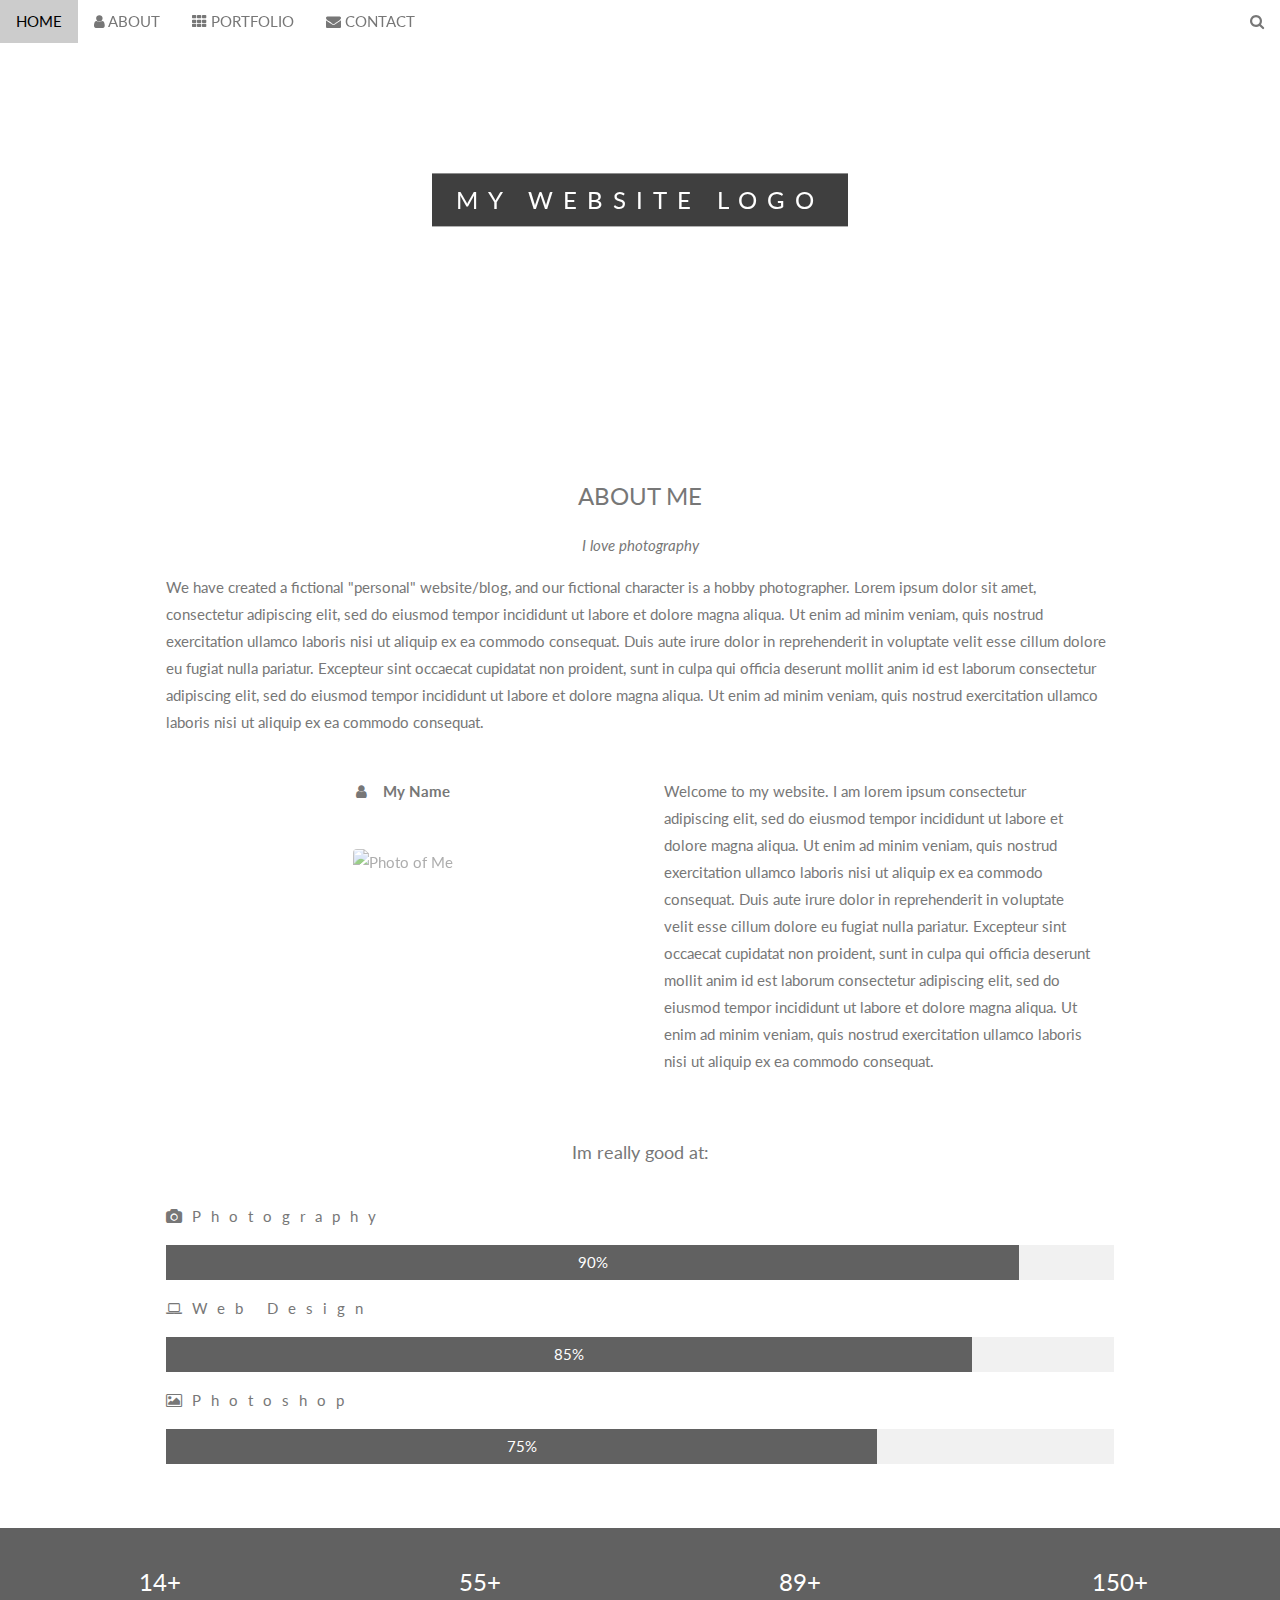
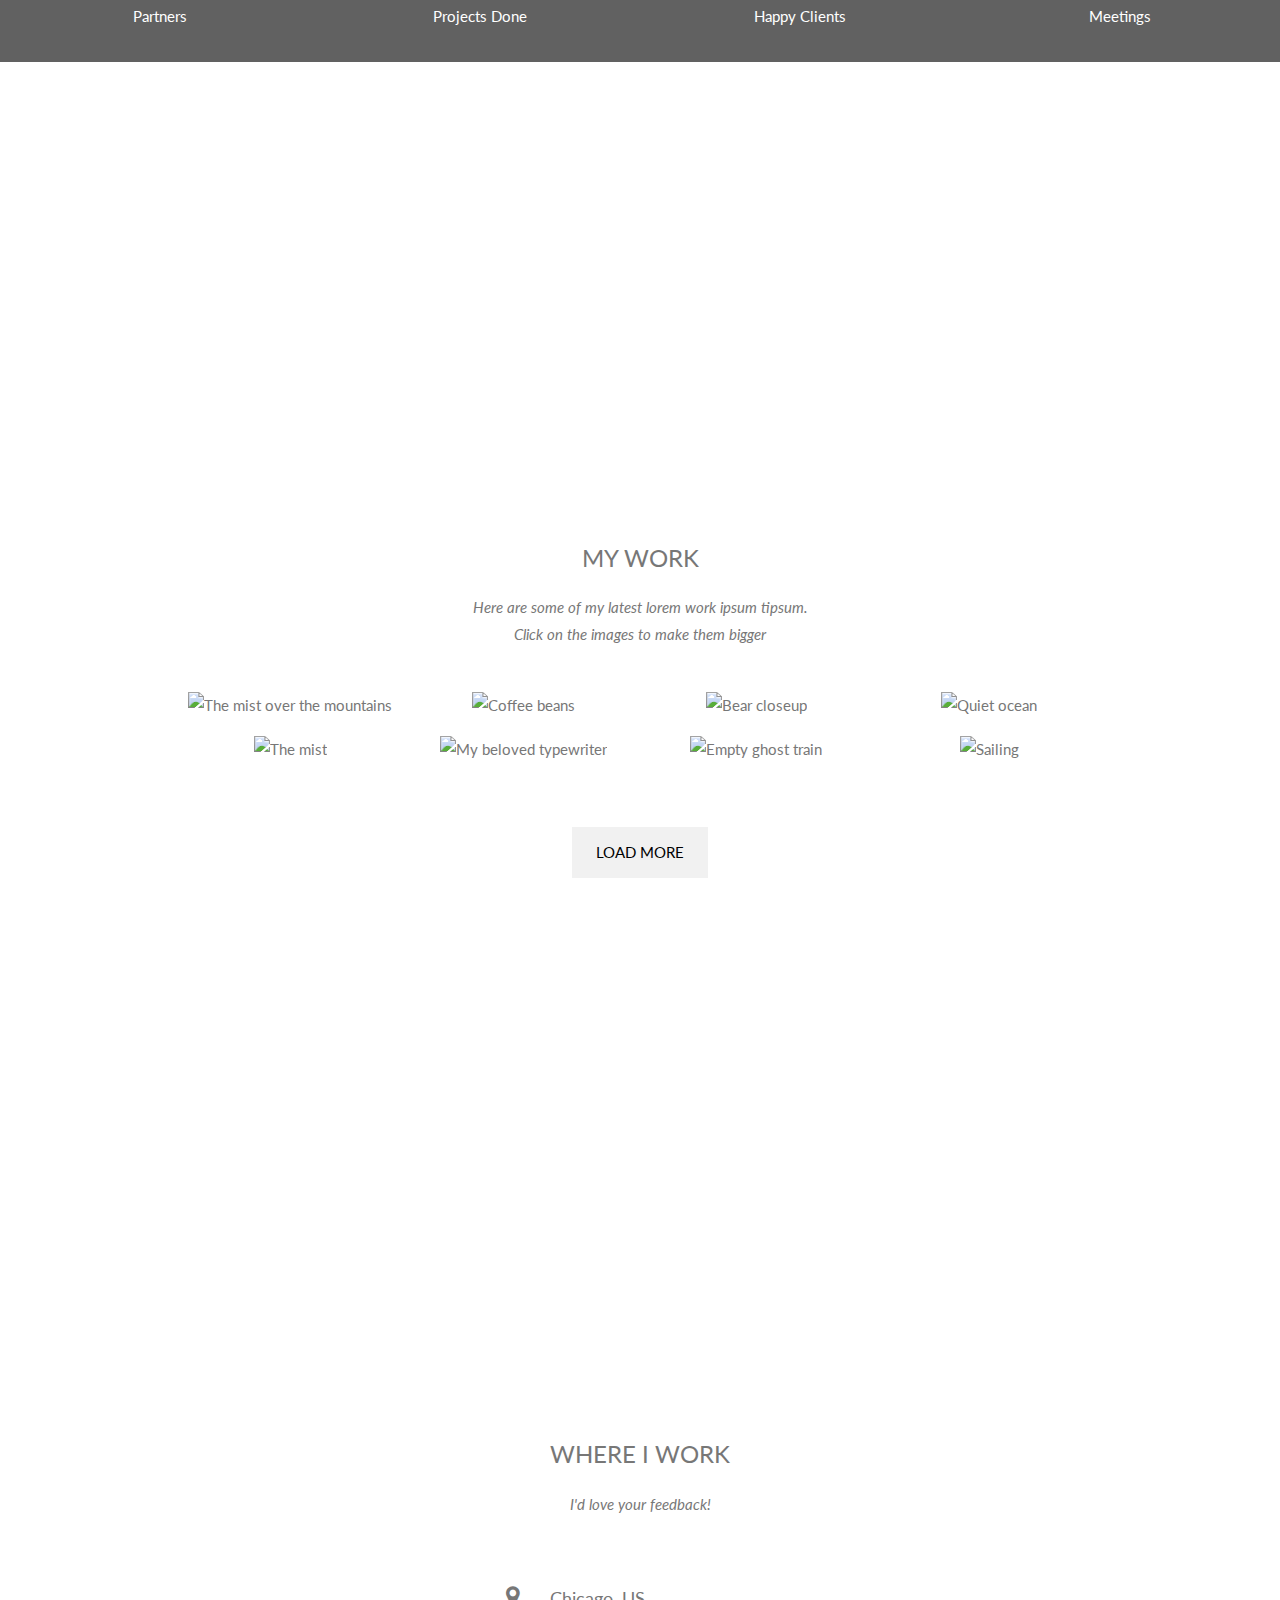
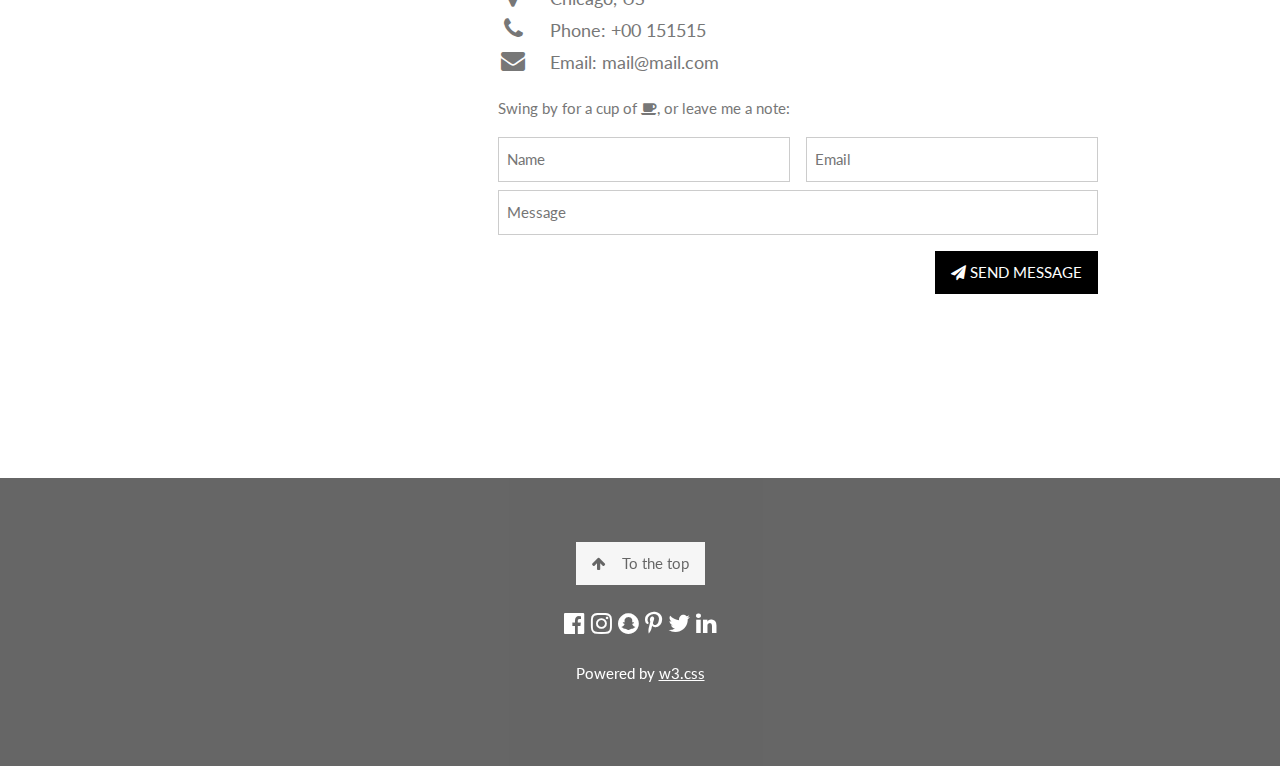
==== index.html @ 599299ad "anchored template" ====
<!DOCTYPE html>
<html>
<title>W3.CSS Template</title>
<meta charset="UTF-8">
<meta name="viewport" content="width=device-width, initial-scale=1">
<link rel="stylesheet" href="https://www.w3schools.com/w3css/4/w3.css">
<link rel="stylesheet" href="https://fonts.googleapis.com/css?family=Lato">
<link rel="stylesheet" href="https://cdnjs.cloudflare.com/ajax/libs/font-awesome/4.7.0/css/font-awesome.min.css">
<link rel="stylesheet" type="text/css" href="css/style.css">

<body>

<!-- Navbar (sit on top) -->
<div class="w3-top">
  <div class="w3-bar" id="myNavbar">
    <a class="w3-bar-item w3-button w3-hover-black w3-hide-medium w3-hide-large w3-right" href="javascript:void(0);" onclick="toggleFunction()" title="Toggle Navigation Menu">
      <i class="fa fa-bars"></i>
    </a>
    <a href="#home" class="w3-bar-item w3-button">HOME</a>
    <a href="#about" class="w3-bar-item w3-button w3-hide-small"><i class="fa fa-user"></i> ABOUT</a>
    <a href="#portfolio" class="w3-bar-item w3-button w3-hide-small"><i class="fa fa-th"></i> PORTFOLIO</a>
    <a href="#contact" class="w3-bar-item w3-button w3-hide-small"><i class="fa fa-envelope"></i> CONTACT</a>
    <a href="#" class="w3-bar-item w3-button w3-hide-small w3-right w3-hover-red">
      <i class="fa fa-search"></i>
    </a>
  </div>

  <!-- Navbar on small screens -->
  <div id="navDemo" class="w3-bar-block w3-white w3-hide w3-hide-large w3-hide-medium">
    <a href="#about" class="w3-bar-item w3-button" onclick="toggleFunction()">ABOUT</a>
    <a href="#portfolio" class="w3-bar-item w3-button" onclick="toggleFunction()">PORTFOLIO</a>
    <a href="#contact" class="w3-bar-item w3-button" onclick="toggleFunction()">CONTACT</a>
    <a href="#" class="w3-bar-item w3-button">SEARCH</a>
  </div>
</div>

<!-- First Parallax Image with Logo Text -->
<div class="bgimg-1 w3-display-container w3-opacity-min" id="home">
  <div class="w3-display-middle" style="white-space:nowrap;">
    <span class="w3-center w3-padding-large w3-black w3-xlarge w3-wide w3-animate-opacity">MY <span class="w3-hide-small">WEBSITE</span> LOGO</span>
  </div>
</div>

<!-- Container (About Section) -->
<div class="w3-content w3-container w3-padding-64" id="about">
  <h3 class="w3-center">ABOUT ME</h3>
  <p class="w3-center"><em>I love photography</em></p>
  <p>We have created a fictional "personal" website/blog, and our fictional character is a hobby photographer. Lorem ipsum dolor sit amet, consectetur adipiscing elit, sed do eiusmod tempor incididunt ut labore et dolore magna aliqua. Ut enim ad minim veniam,
    quis nostrud exercitation ullamco laboris nisi ut aliquip ex ea commodo consequat. Duis aute irure dolor in reprehenderit in voluptate velit esse cillum dolore eu fugiat nulla pariatur. Excepteur sint occaecat cupidatat non proident, sunt in culpa
    qui officia deserunt mollit anim id est laborum consectetur adipiscing elit, sed do eiusmod tempor incididunt ut labore et dolore magna aliqua. Ut enim ad minim veniam, quis nostrud exercitation ullamco laboris nisi ut aliquip ex ea commodo consequat.</p>
  <div class="w3-row">
    <div class="w3-col m6 w3-center w3-padding-large">
      <p><b><i class="fa fa-user w3-margin-right"></i>My Name</b></p><br>
      <img src="/w3images/avatar_hat.jpg" class="w3-round w3-image w3-opacity w3-hover-opacity-off" alt="Photo of Me" width="500" height="333">
    </div>

    <!-- Hide this text on small devices -->
    <div class="w3-col m6 w3-hide-small w3-padding-large">
      <p>Welcome to my website. I am lorem ipsum consectetur adipiscing elit, sed do eiusmod tempor incididunt ut labore et dolore magna aliqua. Ut enim ad minim veniam, quis nostrud exercitation ullamco laboris nisi ut aliquip ex ea commodo consequat. Duis aute irure
        dolor in reprehenderit in voluptate velit esse cillum dolore eu fugiat nulla pariatur. Excepteur sint occaecat cupidatat non proident, sunt in culpa qui officia deserunt mollit anim id est laborum consectetur adipiscing elit, sed do eiusmod tempor
        incididunt ut labore et dolore magna aliqua. Ut enim ad minim veniam, quis nostrud exercitation ullamco laboris nisi ut aliquip ex ea commodo consequat.</p>
    </div>
  </div>
  <p class="w3-large w3-center w3-padding-16">Im really good at:</p>
  <p class="w3-wide"><i class="fa fa-camera"></i>Photography</p>
  <div class="w3-light-grey">
    <div class="w3-container w3-padding-small w3-dark-grey w3-center" style="width:90%">90%</div>
  </div>
  <p class="w3-wide"><i class="fa fa-laptop"></i>Web Design</p>
  <div class="w3-light-grey">
    <div class="w3-container w3-padding-small w3-dark-grey w3-center" style="width:85%">85%</div>
  </div>
  <p class="w3-wide"><i class="fa fa-photo"></i>Photoshop</p>
  <div class="w3-light-grey">
    <div class="w3-container w3-padding-small w3-dark-grey w3-center" style="width:75%">75%</div>
  </div>
</div>

<div class="w3-row w3-center w3-dark-grey w3-padding-16">
  <div class="w3-quarter w3-section">
    <span class="w3-xlarge">14+</span><br>
    Partners
  </div>
  <div class="w3-quarter w3-section">
    <span class="w3-xlarge">55+</span><br>
    Projects Done
  </div>
  <div class="w3-quarter w3-section">
    <span class="w3-xlarge">89+</span><br>
    Happy Clients
  </div>
  <div class="w3-quarter w3-section">
    <span class="w3-xlarge">150+</span><br>
    Meetings
  </div>
</div>

<!-- Second Parallax Image with Portfolio Text -->
<div class="bgimg-2 w3-display-container w3-opacity-min">
  <div class="w3-display-middle">
    <span class="w3-xxlarge w3-text-white w3-wide">PORTFOLIO</span>
  </div>
</div>

<!-- Container (Portfolio Section) -->
<div class="w3-content w3-container w3-padding-64" id="portfolio">
  <h3 class="w3-center">MY WORK</h3>
  <p class="w3-center"><em>Here are some of my latest lorem work ipsum tipsum.<br> Click on the images to make them bigger</em></p><br>

  <!-- Responsive Grid. Four columns on tablets, laptops and desktops. Will stack on mobile devices/small screens (100% width) -->
  <div class="w3-row-padding w3-center">
    <div class="w3-col m3">
      <img src="/w3images/p1.jpg" style="width:100%" onclick="onClick(this)" class="w3-hover-opacity" alt="The mist over the mountains">
    </div>

    <div class="w3-col m3">
      <img src="/w3images/p2.jpg" style="width:100%" onclick="onClick(this)" class="w3-hover-opacity" alt="Coffee beans">
    </div>

    <div class="w3-col m3">
      <img src="/w3images/p3.jpg" style="width:100%" onclick="onClick(this)" class="w3-hover-opacity" alt="Bear closeup">
    </div>

    <div class="w3-col m3">
      <img src="/w3images/p4.jpg" style="width:100%" onclick="onClick(this)" class="w3-hover-opacity" alt="Quiet ocean">
    </div>
  </div>

  <div class="w3-row-padding w3-center w3-section">
    <div class="w3-col m3">
      <img src="/w3images/p5.jpg" style="width:100%" onclick="onClick(this)" class="w3-hover-opacity" alt="The mist">
    </div>

    <div class="w3-col m3">
      <img src="/w3images/p6.jpg" style="width:100%" onclick="onClick(this)" class="w3-hover-opacity" alt="My beloved typewriter">
    </div>

    <div class="w3-col m3">
      <img src="/w3images/p7.jpg" style="width:100%" onclick="onClick(this)" class="w3-hover-opacity" alt="Empty ghost train">
    </div>

    <div class="w3-col m3">
      <img src="/w3images/p8.jpg" style="width:100%" onclick="onClick(this)" class="w3-hover-opacity" alt="Sailing">
    </div>
    <button class="w3-button w3-padding-large w3-light-grey" style="margin-top:64px">LOAD MORE</button>
  </div>
</div>

<!-- Modal for full size images on click-->
<div id="modal01" class="w3-modal w3-black" onclick="this.style.display='none'">
  <span class="w3-button w3-large w3-black w3-display-topright" title="Close Modal Image"><i class="fa fa-remove"></i></span>
  <div class="w3-modal-content w3-animate-zoom w3-center w3-transparent w3-padding-64">
    <img id="img01" class="w3-image">
    <p id="caption" class="w3-opacity w3-large"></p>
  </div>
</div>

<!-- Third Parallax Image with Portfolio Text -->
<div class="bgimg-3 w3-display-container w3-opacity-min">
  <div class="w3-display-middle">
     <span class="w3-xxlarge w3-text-white w3-wide">CONTACT</span>
  </div>
</div>

<!-- Container (Contact Section) -->
<div class="w3-content w3-container w3-padding-64" id="contact">
  <h3 class="w3-center">WHERE I WORK</h3>
  <p class="w3-center"><em>I'd love your feedback!</em></p>

  <div class="w3-row w3-padding-32 w3-section">
    <div class="w3-col m4 w3-container">
      <!-- Add Google Maps -->
      <div id="googleMap" class="w3-round-large w3-greyscale" style="width:100%;height:400px;"></div>
    </div>
    <div class="w3-col m8 w3-panel">
      <div class="w3-large w3-margin-bottom">
        <i class="fa fa-map-marker fa-fw w3-hover-text-black w3-xlarge w3-margin-right"></i> Chicago, US<br>
        <i class="fa fa-phone fa-fw w3-hover-text-black w3-xlarge w3-margin-right"></i> Phone: +00 151515<br>
        <i class="fa fa-envelope fa-fw w3-hover-text-black w3-xlarge w3-margin-right"></i> Email: mail@mail.com<br>
      </div>
      <p>Swing by for a cup of <i class="fa fa-coffee"></i>, or leave me a note:</p>
      <form action="/action_page.php" target="_blank">
        <div class="w3-row-padding" style="margin:0 -16px 8px -16px">
          <div class="w3-half">
            <input class="w3-input w3-border" type="text" placeholder="Name" required name="Name">
          </div>
          <div class="w3-half">
            <input class="w3-input w3-border" type="text" placeholder="Email" required name="Email">
          </div>
        </div>
        <input class="w3-input w3-border" type="text" placeholder="Message" required name="Message">
        <button class="w3-button w3-black w3-right w3-section" type="submit">
          <i class="fa fa-paper-plane"></i> SEND MESSAGE
        </button>
      </form>
    </div>
  </div>
</div>

<!-- Footer -->
<footer class="w3-center w3-black w3-padding-64 w3-opacity w3-hover-opacity-off">
  <a href="#home" class="w3-button w3-light-grey"><i class="fa fa-arrow-up w3-margin-right"></i>To the top</a>
  <div class="w3-xlarge w3-section">
    <i class="fa fa-facebook-official w3-hover-opacity"></i>
    <i class="fa fa-instagram w3-hover-opacity"></i>
    <i class="fa fa-snapchat w3-hover-opacity"></i>
    <i class="fa fa-pinterest-p w3-hover-opacity"></i>
    <i class="fa fa-twitter w3-hover-opacity"></i>
    <i class="fa fa-linkedin w3-hover-opacity"></i>
  </div>
  <p>Powered by <a href="https://www.w3schools.com/w3css/default.asp" title="W3.CSS" target="_blank" class="w3-hover-text-green">w3.css</a></p>
</footer>
 
<!-- Add Google Maps -->
<script>
function myMap()
{
  myCenter=new google.maps.LatLng(41.878114, -87.629798);
  var mapOptions= {
    center:myCenter,
    zoom:12, scrollwheel: false, draggable: false,
    mapTypeId:google.maps.MapTypeId.ROADMAP
  };
  var map=new google.maps.Map(document.getElementById("googleMap"),mapOptions);

  var marker = new google.maps.Marker({
    position: myCenter,
  });
  marker.setMap(map);
}

// Modal Image Gallery
function onClick(element) {
  document.getElementById("img01").src = element.src;
  document.getElementById("modal01").style.display = "block";
  var captionText = document.getElementById("caption");
  captionText.innerHTML = element.alt;
}

// Change style of navbar on scroll
window.onscroll = function() {myFunction()};
function myFunction() {
    var navbar = document.getElementById("myNavbar");
    if (document.body.scrollTop > 100 || document.documentElement.scrollTop > 100) {
        navbar.className = "w3-bar" + " w3-card" + " w3-animate-top" + " w3-white";
    } else {
        navbar.className = navbar.className.replace(" w3-card w3-animate-top w3-white", "");
    }
}

// Used to toggle the menu on small screens when clicking on the menu button
function toggleFunction() {
    var x = document.getElementById("navDemo");
    if (x.className.indexOf("w3-show") == -1) {
        x.className += " w3-show";
    } else {
        x.className = x.className.replace(" w3-show", "");
    }
}
</script>
<script src="https://maps.googleapis.com/maps/api/js?key=AIzaSyBu-916DdpKAjTmJNIgngS6HL_kDIKU0aU&callback=myMap"></script>
<!--
To use this code on your website, get a free API key from Google.
Read more at: https://www.w3schools.com/graphics/google_maps_basic.asp
-->

</body>
</html>
---- css/style.css ----
body,h1,h2,h3,h4,h5,h6 {font-family: "Lato", sans-serif;}
body, html {
    height: 100%;
    color: #777;
    line-height: 1.8;
}

/* Create a Parallax Effect */
.bgimg-1, .bgimg-2, .bgimg-3 {
    background-attachment: fixed;
    background-position: center;
    background-repeat: no-repeat;
    background-size: cover;
}

/* First image (Logo. Full height) */
.bgimg-1 {
    background-image: url('/w3images/parallax1.jpg');
    min-height: 100%;
}

/* Second image (Portfolio) */
.bgimg-2 {
    background-image: url("/w3images/parallax2.jpg");
    min-height: 400px;
}

/* Third image (Contact) */
.bgimg-3 {
    background-image: url("/w3images/parallax3.jpg");
    min-height: 400px;
}

.w3-wide {letter-spacing: 10px;}
.w3-hover-opacity {cursor: pointer;}

/* Turn off parallax scrolling for tablets and phones */
@media only screen and (max-device-width: 1600px) {
    .bgimg-1, .bgimg-2, .bgimg-3 {
        background-attachment: scroll;
        min-height: 400px;
    }
}
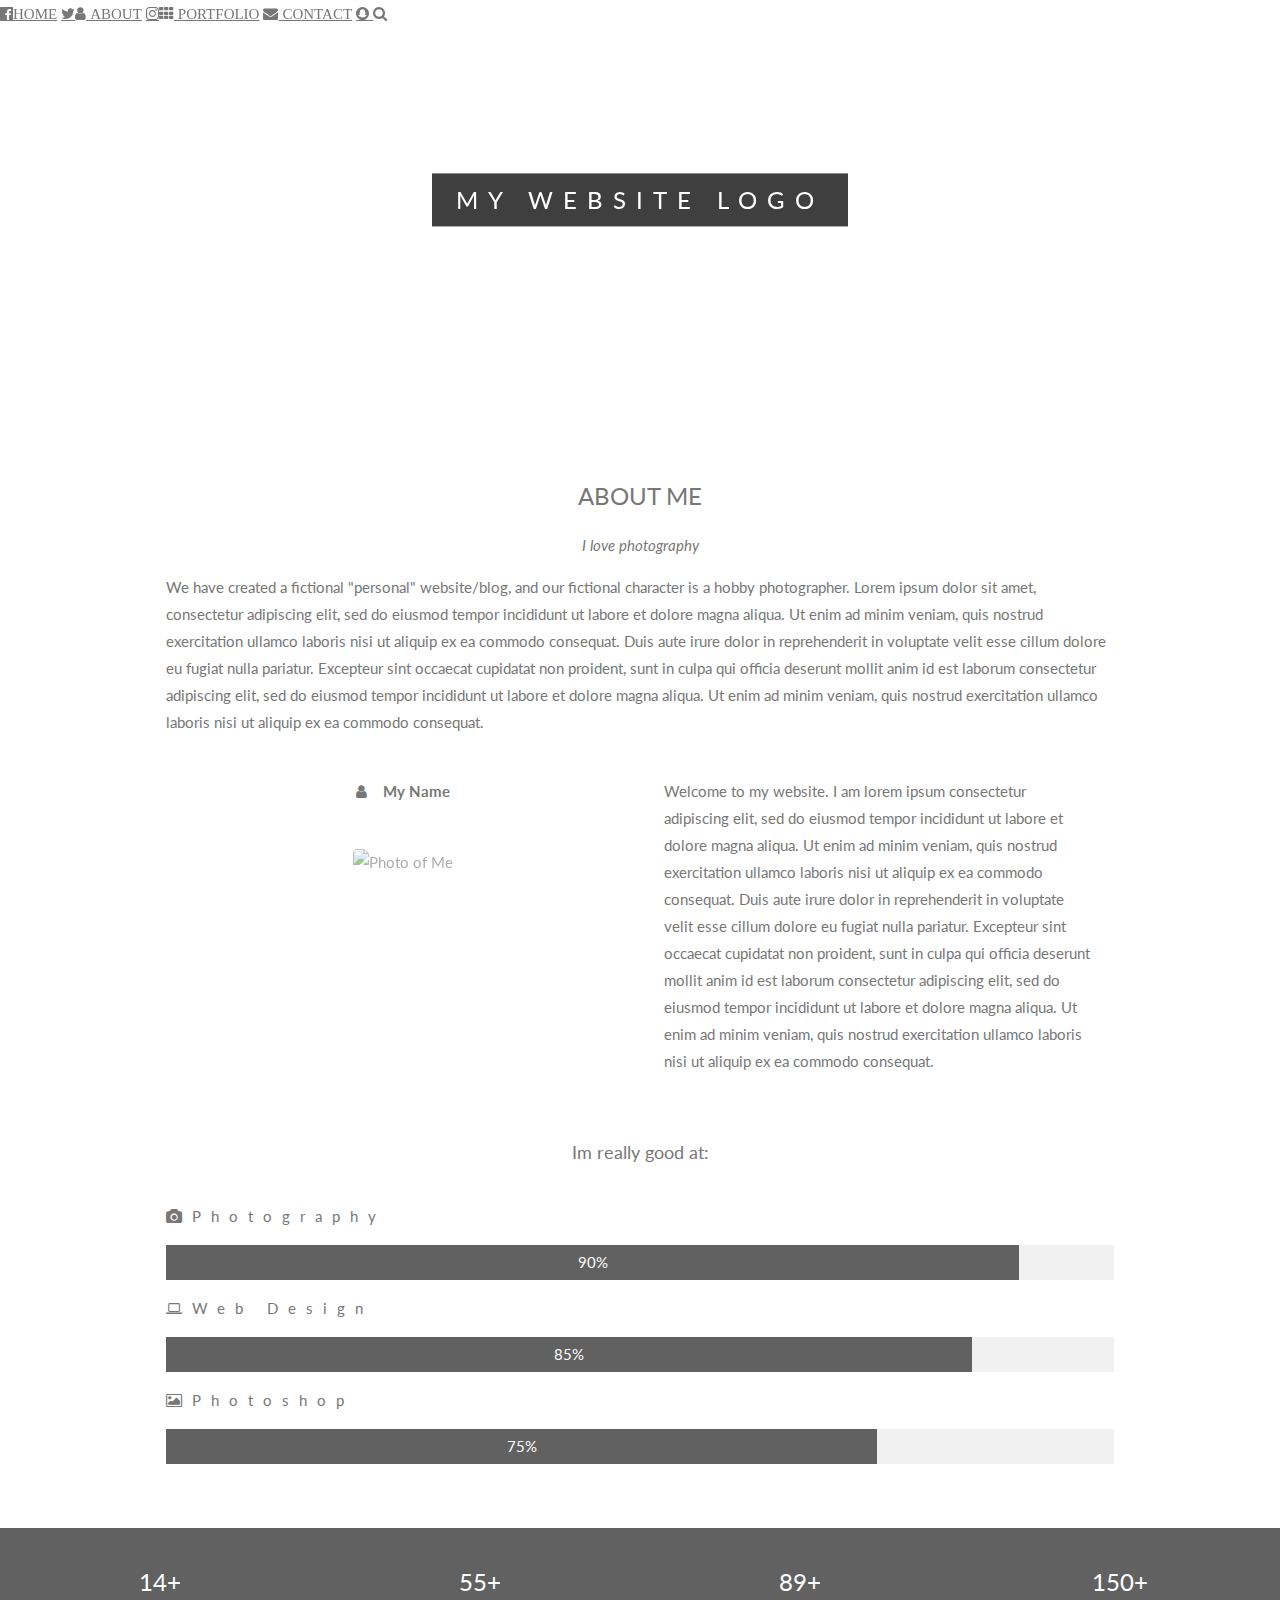
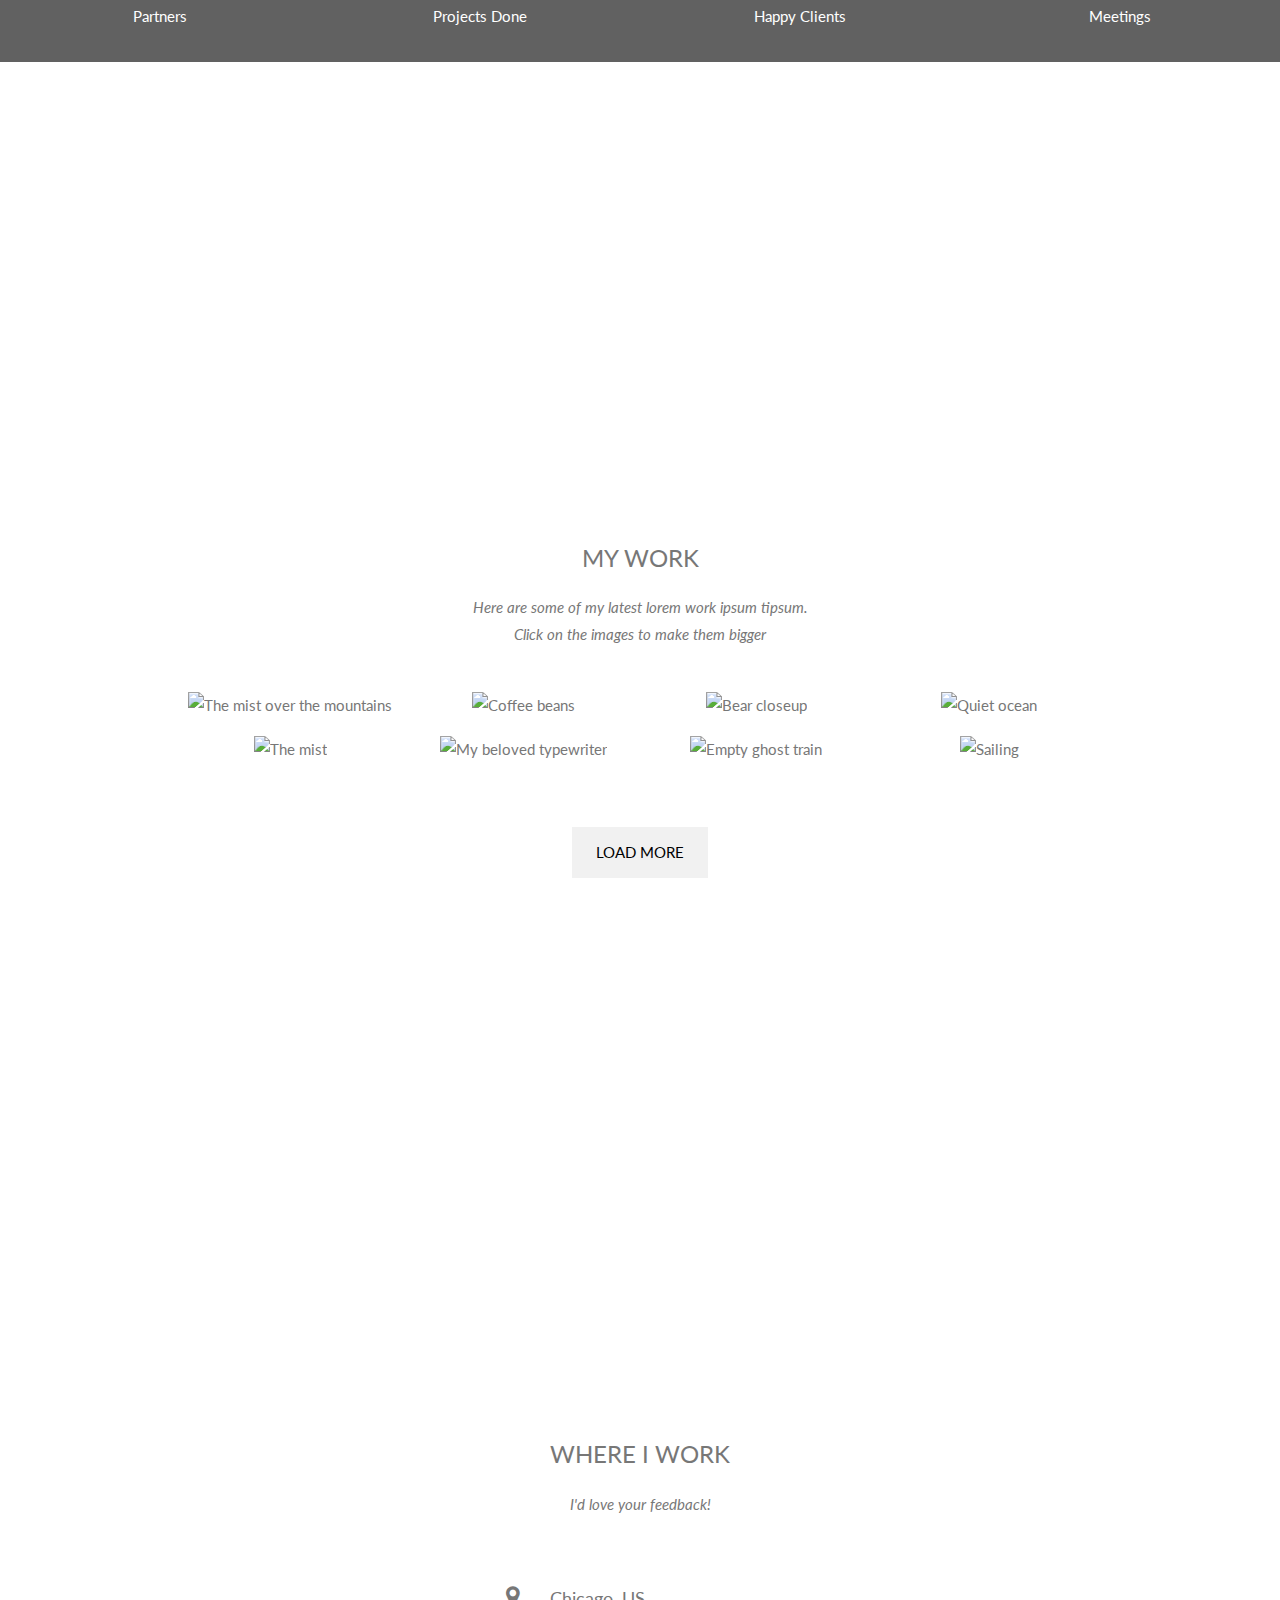
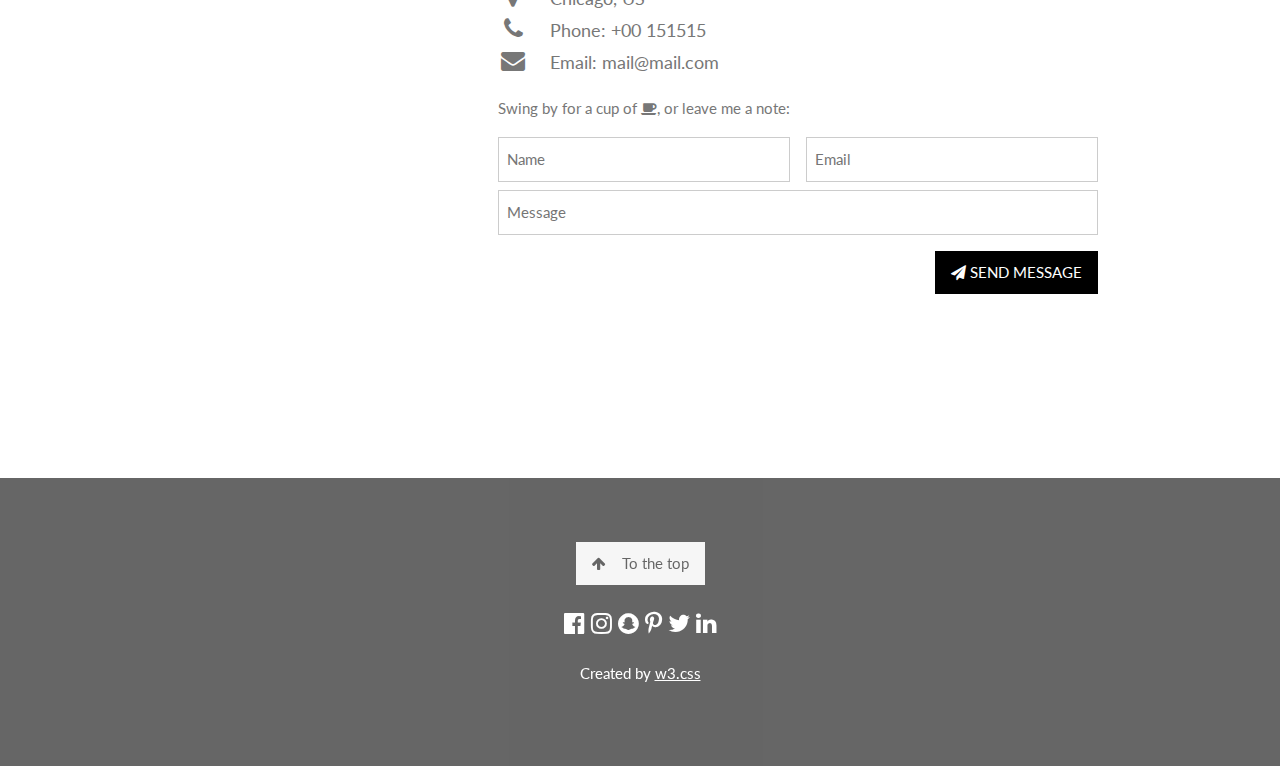
==== commit 8e721053: "integrate social media icons fafa" ====
--- a/index.html
+++ b/index.html
@@ -1,12 +1,12 @@
 <!DOCTYPE html>
 <html>
-<title>W3.CSS Template</title>
+<title>TruVox</title>
 <meta charset="UTF-8">
 <meta name="viewport" content="width=device-width, initial-scale=1">
 <link rel="stylesheet" href="https://www.w3schools.com/w3css/4/w3.css">
 <link rel="stylesheet" href="https://fonts.googleapis.com/css?family=Lato">
 <link rel="stylesheet" href="https://cdnjs.cloudflare.com/ajax/libs/font-awesome/4.7.0/css/font-awesome.min.css">
-<link rel="stylesheet" type="text/css" href="css/style.css">
+<link rel="stylesheet" type="text/css" href="style.css">
 
 <body>
 
@@ -16,11 +16,11 @@
     <a class="w3-bar-item w3-button w3-hover-black w3-hide-medium w3-hide-large w3-right" href="javascript:void(0);" onclick="toggleFunction()" title="Toggle Navigation Menu">
       <i class="fa fa-bars"></i>
     </a>
-    <a href="#home" class="w3-bar-item w3-button">HOME</a>
-    <a href="#about" class="w3-bar-item w3-button w3-hide-small"><i class="fa fa-user"></i> ABOUT</a>
-    <a href="#portfolio" class="w3-bar-item w3-button w3-hide-small"><i class="fa fa-th"></i> PORTFOLIO</a>
-    <a href="#contact" class="w3-bar-item w3-button w3-hide-small"><i class="fa fa-envelope"></i> CONTACT</a>
-    <a href="#" class="w3-bar-item w3-button w3-hide-small w3-right w3-hover-red">
+    <a href="#home" class="fa fa-facebook-official w3-hover-opacity">HOME</a>
+    <a href="#about" class="fa fa-twitter w3-hover-opacity"><i class="fa fa-user"></i> ABOUT</a>
+    <a href="#portfolio" class="fa fa-instagram w3-hover-opacity"><i class="fa fa-th"></i> PORTFOLIO</a>
+    <a href="#contact" class="fa linkedin w3-hover-opacity"><i class="fa fa-envelope"></i> CONTACT</a>
+    <a href="#" class="fa fa-snapchat w3-hover-opacity">
       <i class="fa fa-search"></i>
     </a>
   </div>
@@ -208,7 +208,7 @@
     <i class="fa fa-twitter w3-hover-opacity"></i>
     <i class="fa fa-linkedin w3-hover-opacity"></i>
   </div>
-  <p>Powered by <a href="https://www.w3schools.com/w3css/default.asp" title="W3.CSS" target="_blank" class="w3-hover-text-green">w3.css</a></p>
+  <p>Created by <a href="https://aspectivesolutions.com/" title="Aspective Solutions" target="_blank" class="w3-hover-text-green">w3.css</a></p>
 </footer>
  
 <!-- Add Google Maps -->
--- a/style.css
+++ b/style.css
@@ -0,0 +1,44 @@
+
+body,h1,h2,h3,h4,h5,h6 {font-family: "Lato", sans-serif;}
+body, html {
+    height: 100%;
+    color: #777;
+    line-height: 1.8;
+}
+
+/* Create a Parallax Effect */
+.bgimg-1, .bgimg-2, .bgimg-3 {
+    background-attachment: fixed;
+    background-position: center;
+    background-repeat: no-repeat;
+    background-size: cover;
+}
+
+/* First image (Logo. Full height) */
+.bgimg-1 {
+    background-image: url('/w3images/parallax1.jpg');
+    min-height: 100%;
+}
+
+/* Second image (Portfolio) */
+.bgimg-2 {
+    background-image: url("/w3images/parallax2.jpg");
+    min-height: 400px;
+}
+
+/* Third image (Contact) */
+.bgimg-3 {
+    background-image: url("/w3images/parallax3.jpg");
+    min-height: 400px;
+}
+
+.w3-wide {letter-spacing: 10px;}
+.w3-hover-opacity {cursor: pointer;}
+
+/* Turn off parallax scrolling for tablets and phones */
+@media only screen and (max-device-width: 1600px) {
+    .bgimg-1, .bgimg-2, .bgimg-3 {
+        background-attachment: scroll;
+        min-height: 400px;
+    }
+}
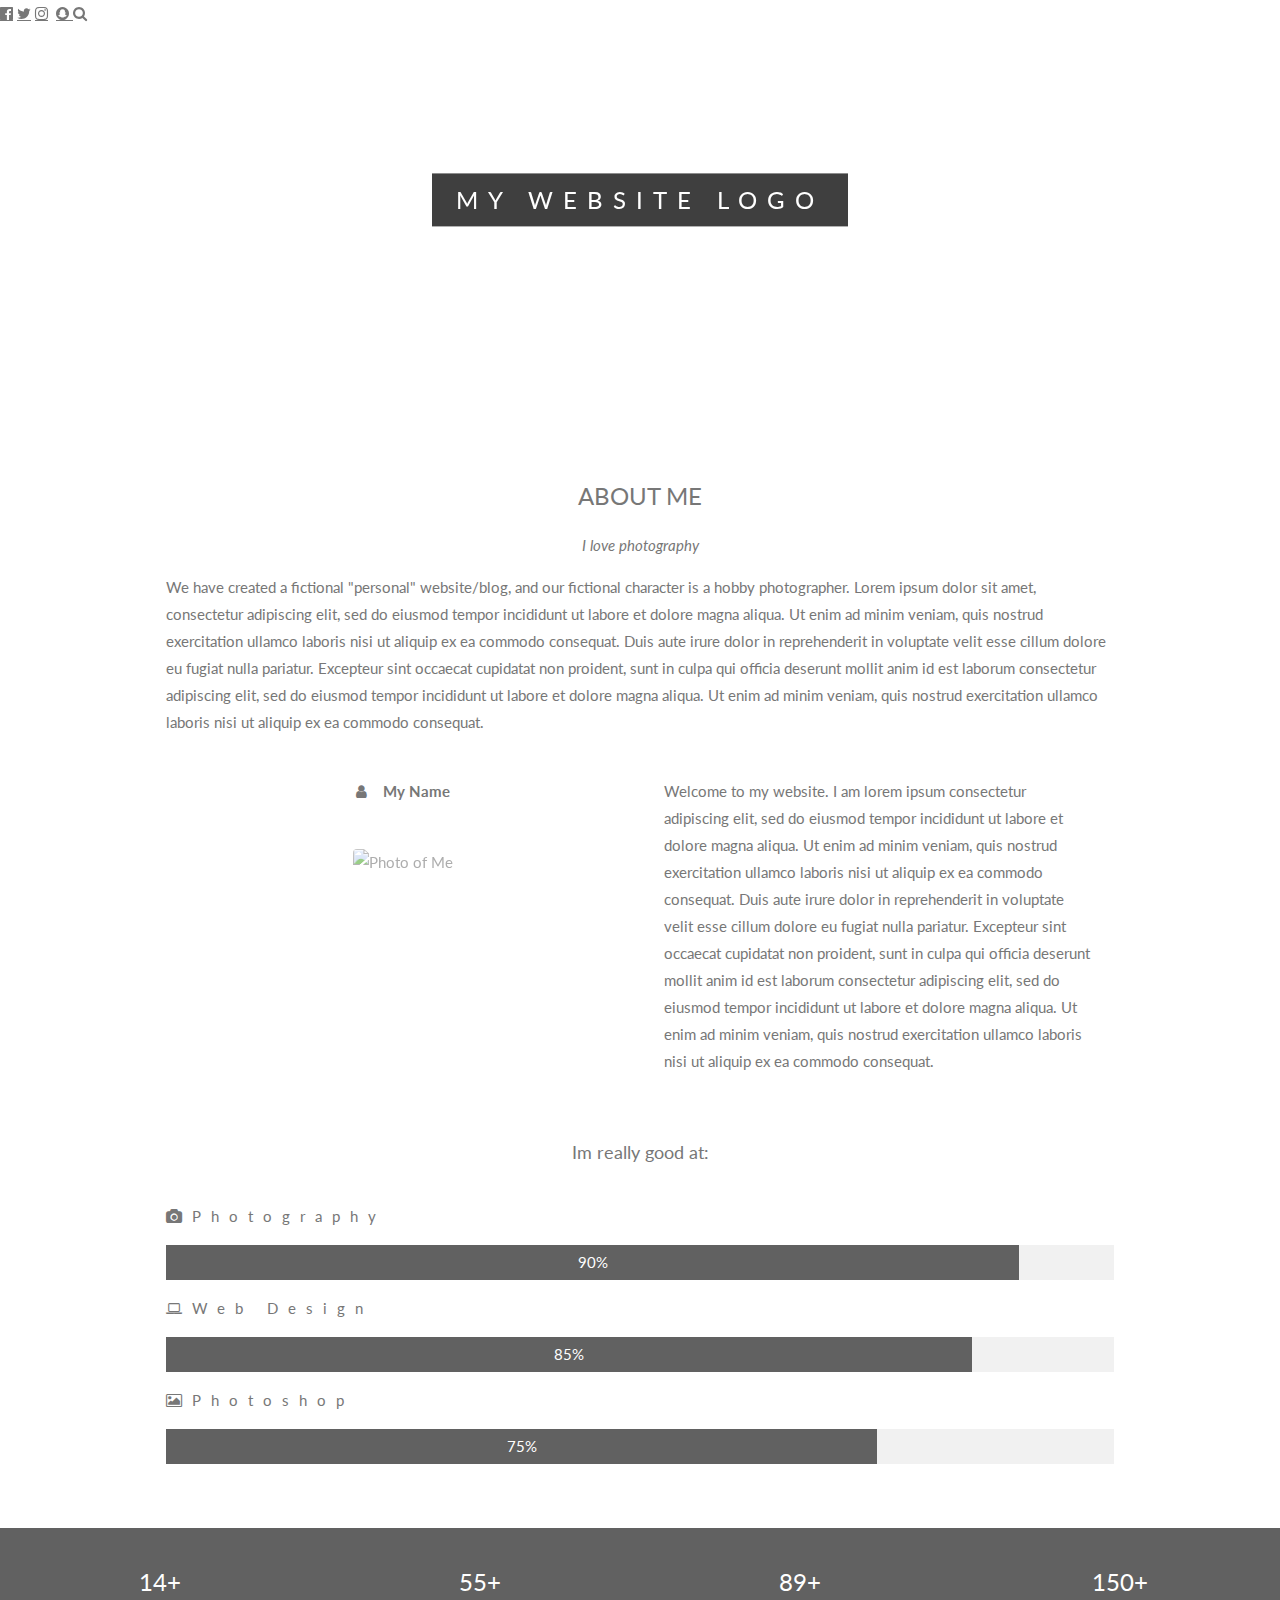
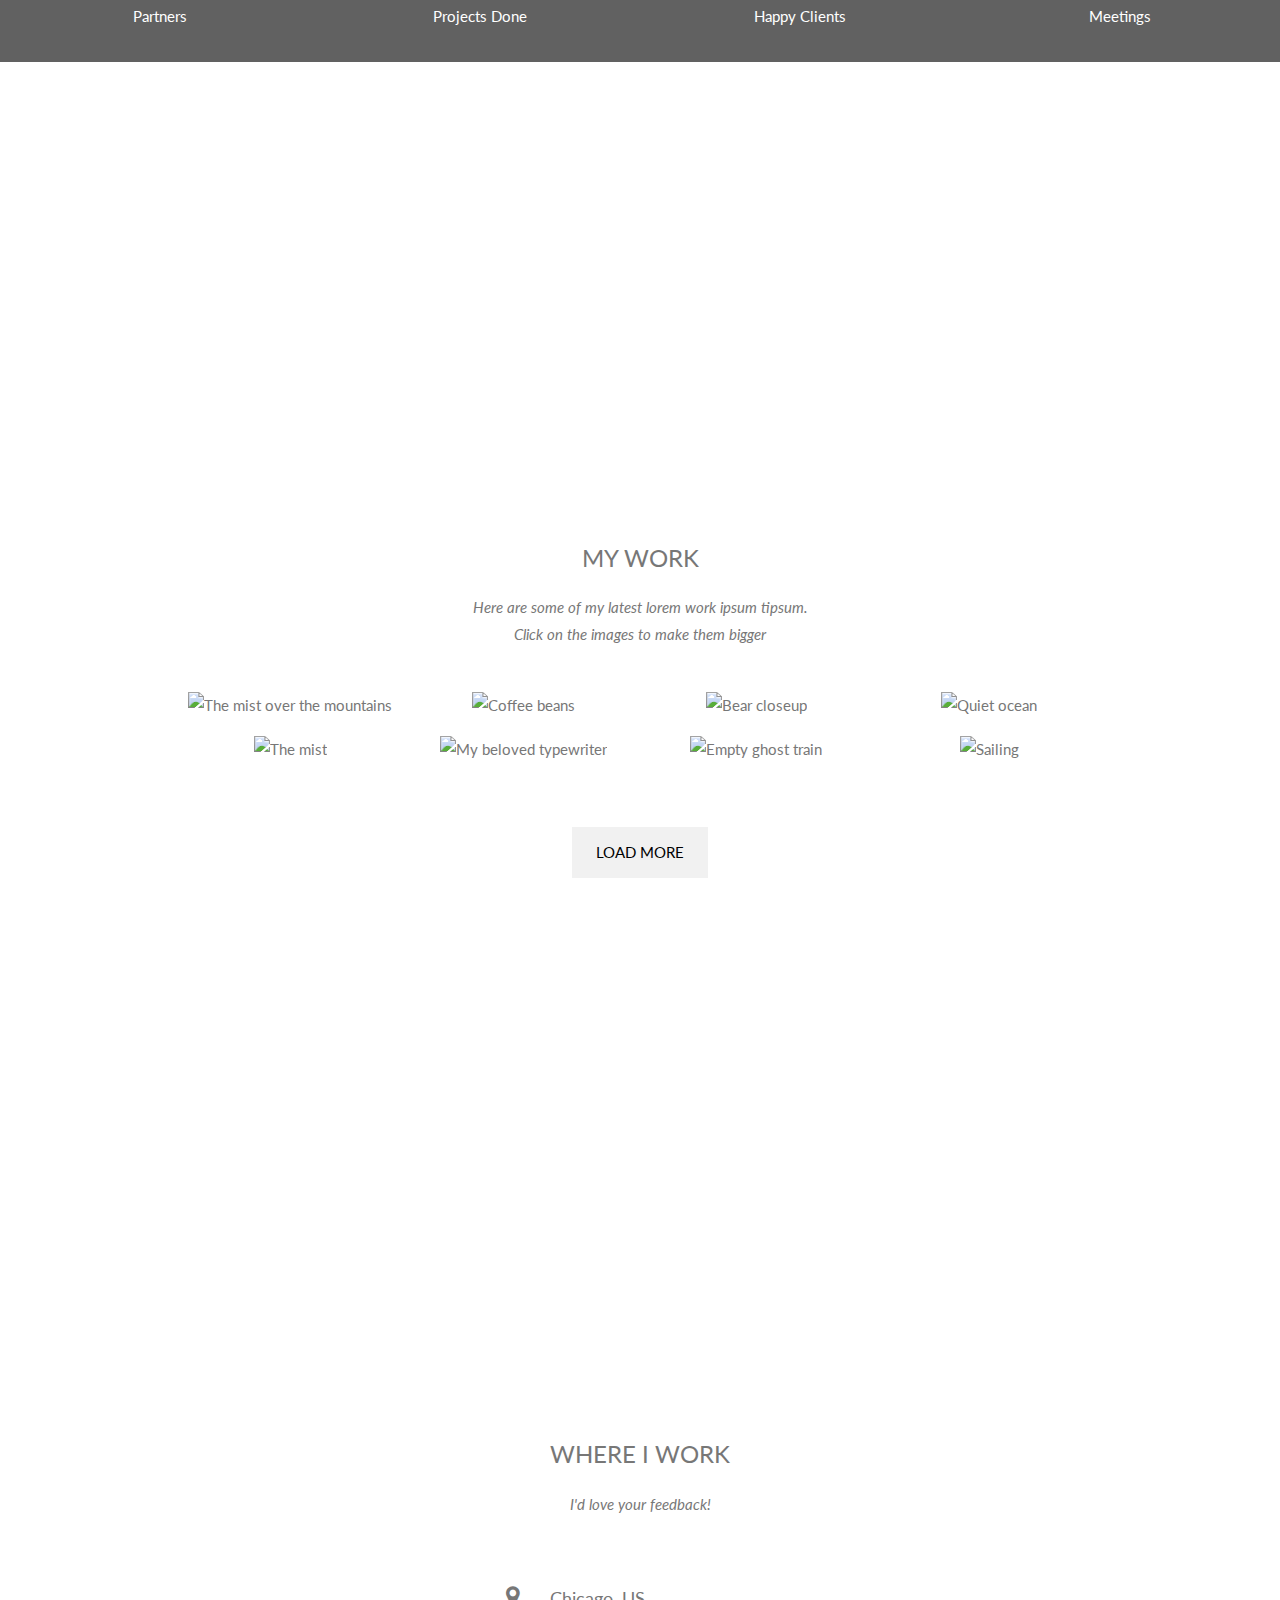
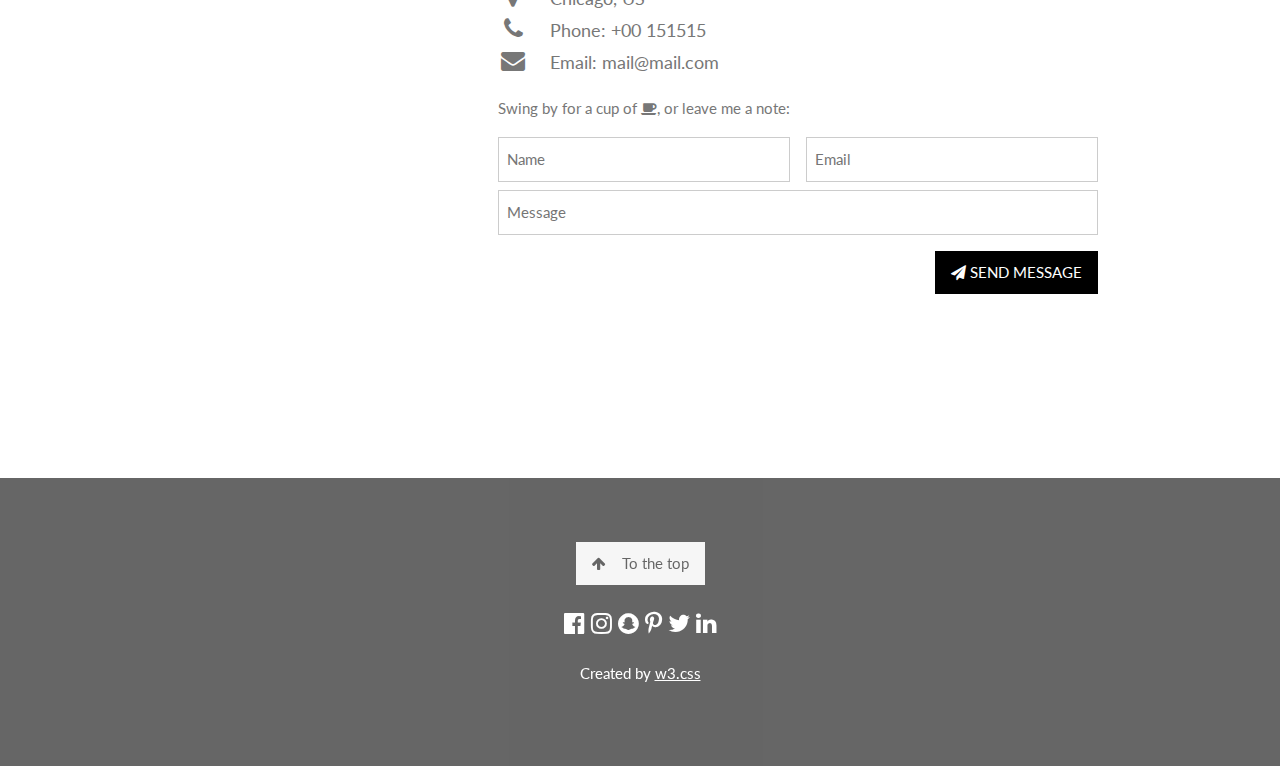
==== commit 51802113: "Update index.html" ====
--- a/index.html
+++ b/index.html
@@ -16,10 +16,10 @@
     <a class="w3-bar-item w3-button w3-hover-black w3-hide-medium w3-hide-large w3-right" href="javascript:void(0);" onclick="toggleFunction()" title="Toggle Navigation Menu">
       <i class="fa fa-bars"></i>
     </a>
-    <a href="#home" class="fa fa-facebook-official w3-hover-opacity">HOME</a>
-    <a href="#about" class="fa fa-twitter w3-hover-opacity"><i class="fa fa-user"></i> ABOUT</a>
-    <a href="#portfolio" class="fa fa-instagram w3-hover-opacity"><i class="fa fa-th"></i> PORTFOLIO</a>
-    <a href="#contact" class="fa linkedin w3-hover-opacity"><i class="fa fa-envelope"></i> CONTACT</a>
+    <a href="#home" class="fa fa-facebook-official w3-hover-opacity"></a>
+    <a href="#about" class="fa fa-twitter w3-hover-opacity"></i> </a>
+    <a href="#portfolio" class="fa fa-instagram w3-hover-opacity"></i> </a>
+    <a href="#contact" class="fa linkedin w3-hover-opacity"></i> </a>
     <a href="#" class="fa fa-snapchat w3-hover-opacity">
       <i class="fa fa-search"></i>
     </a>
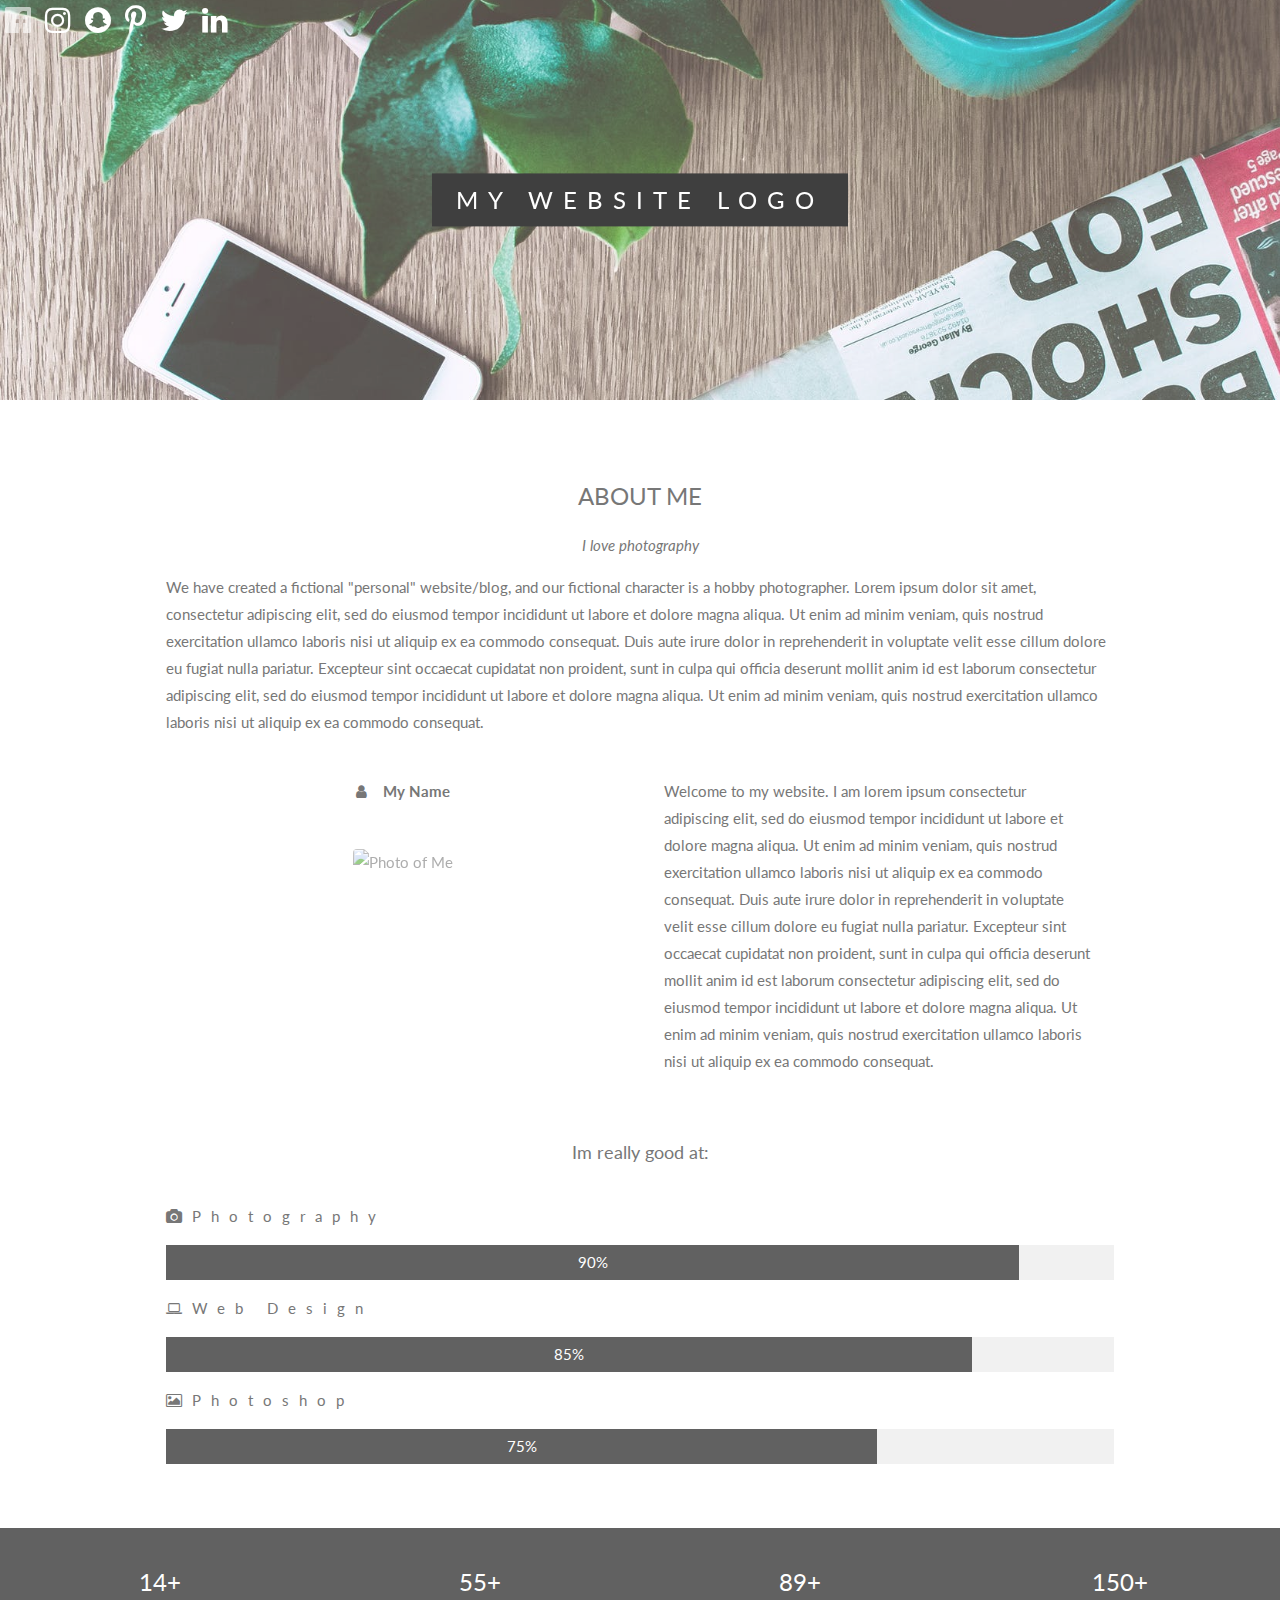
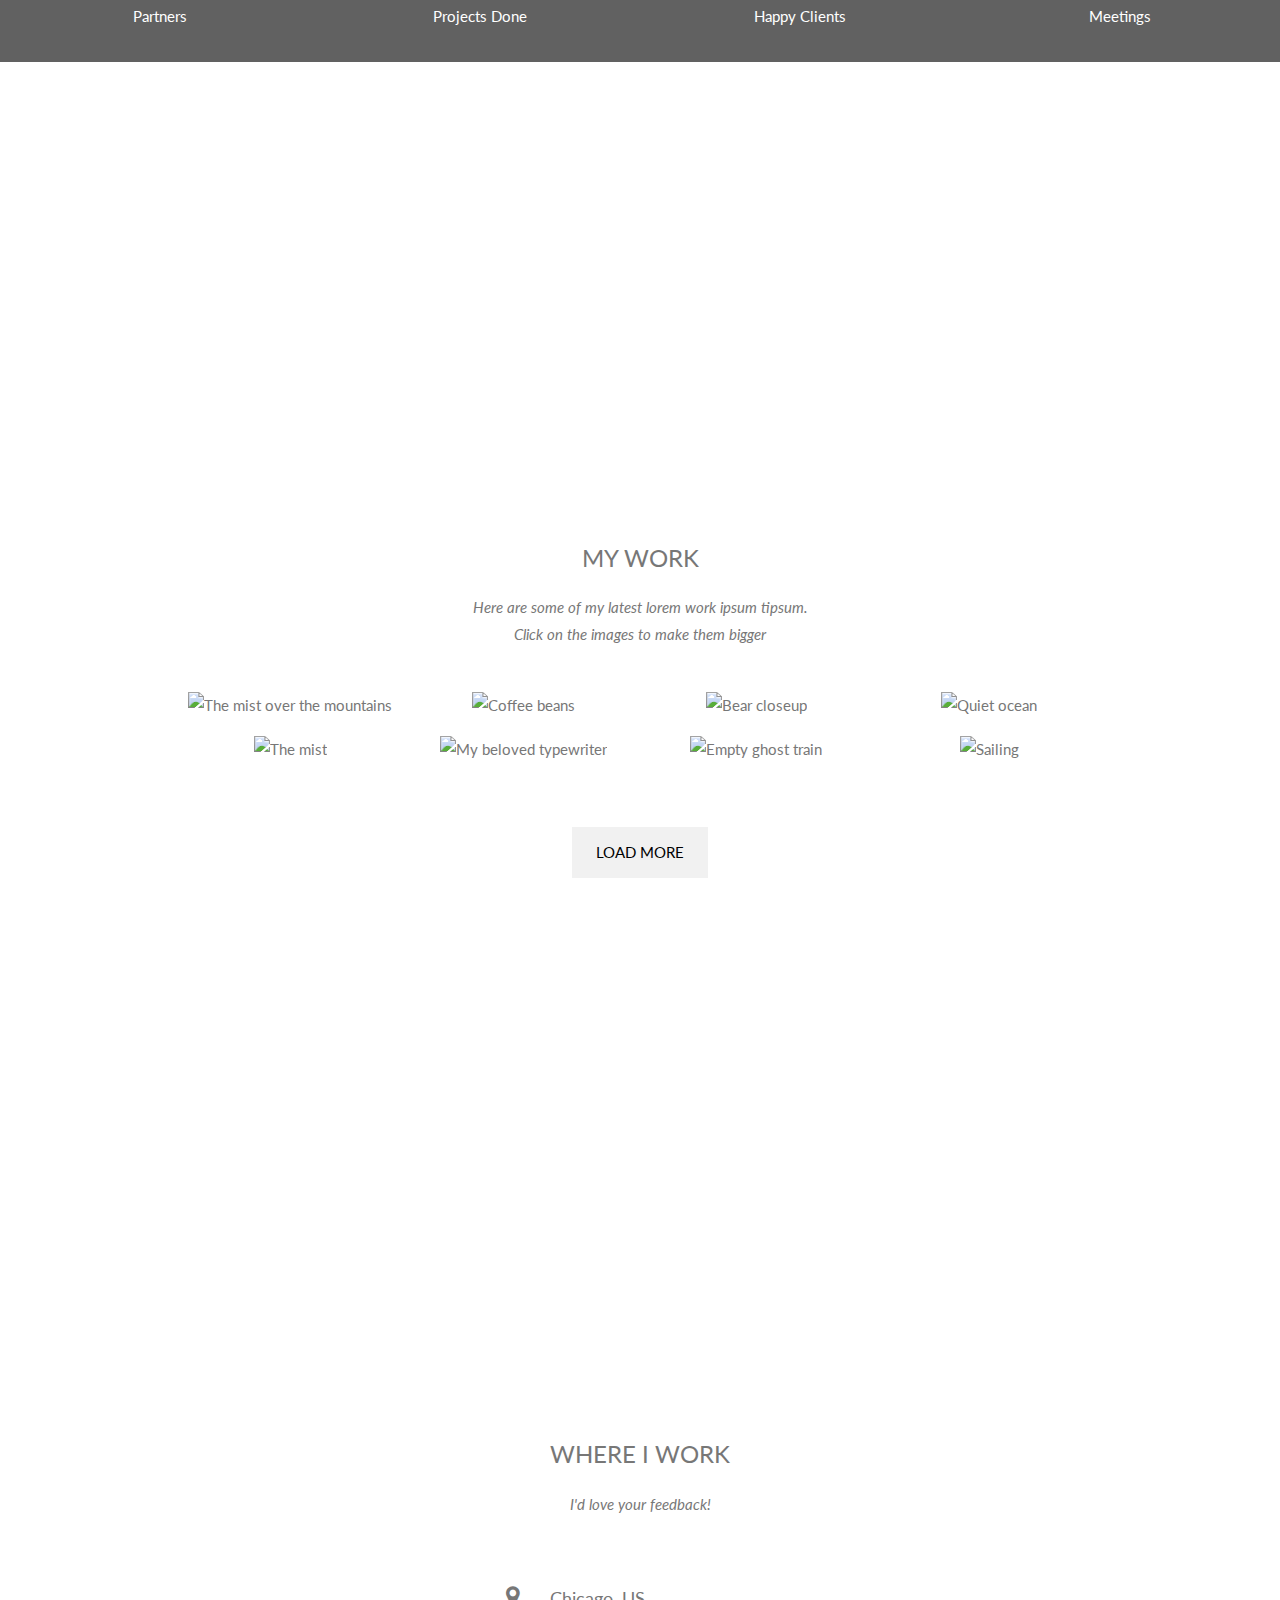
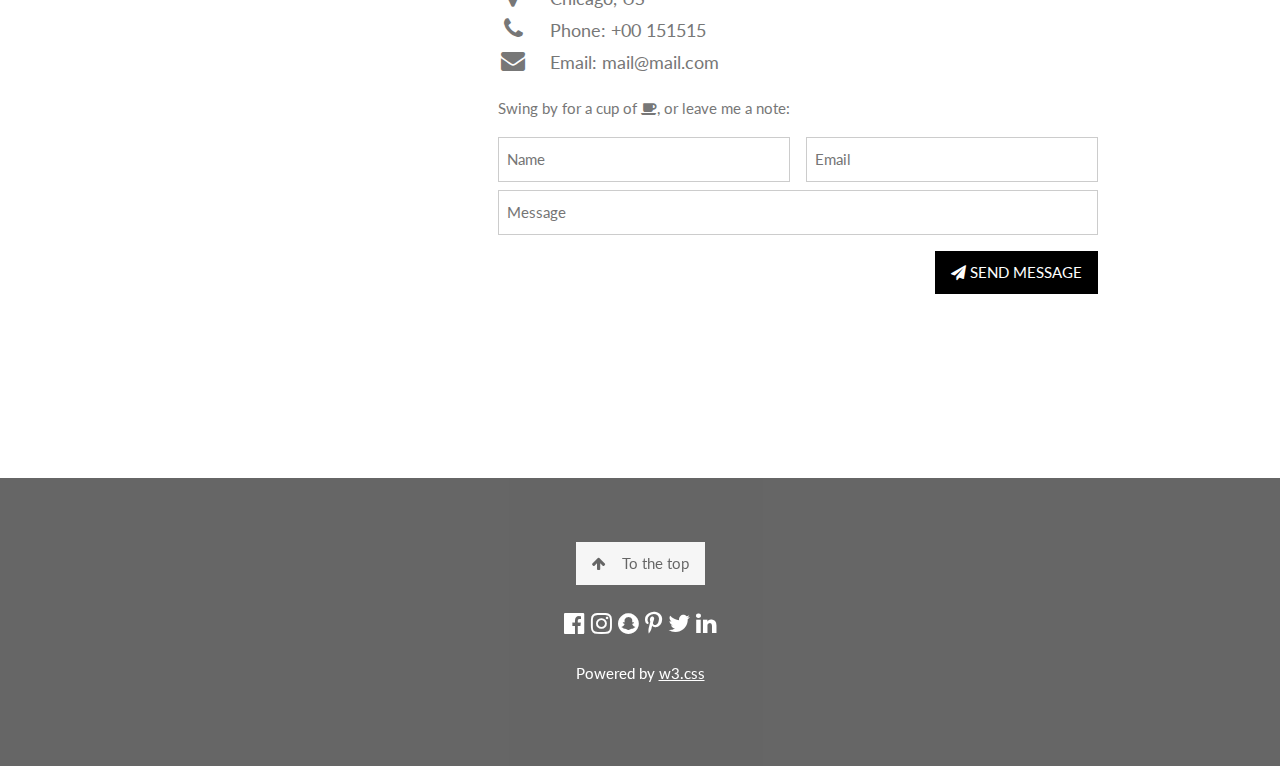
==== commit 3bd0d99a: "Rename header.html to index.html" ====
--- a/index.html
+++ b/index.html
@@ -1,268 +1,269 @@
-<!DOCTYPE html>
-<html>
-<title>TruVox</title>
-<meta charset="UTF-8">
-<meta name="viewport" content="width=device-width, initial-scale=1">
-<link rel="stylesheet" href="https://www.w3schools.com/w3css/4/w3.css">
-<link rel="stylesheet" href="https://fonts.googleapis.com/css?family=Lato">
-<link rel="stylesheet" href="https://cdnjs.cloudflare.com/ajax/libs/font-awesome/4.7.0/css/font-awesome.min.css">
-<link rel="stylesheet" type="text/css" href="style.css">
-
-<body>
-
-<!-- Navbar (sit on top) -->
-<div class="w3-top">
-  <div class="w3-bar" id="myNavbar">
-    <a class="w3-bar-item w3-button w3-hover-black w3-hide-medium w3-hide-large w3-right" href="javascript:void(0);" onclick="toggleFunction()" title="Toggle Navigation Menu">
-      <i class="fa fa-bars"></i>
-    </a>
-    <a href="#home" class="fa fa-facebook-official w3-hover-opacity"></a>
-    <a href="#about" class="fa fa-twitter w3-hover-opacity"></i> </a>
-    <a href="#portfolio" class="fa fa-instagram w3-hover-opacity"></i> </a>
-    <a href="#contact" class="fa linkedin w3-hover-opacity"></i> </a>
-    <a href="#" class="fa fa-snapchat w3-hover-opacity">
-      <i class="fa fa-search"></i>
-    </a>
-  </div>
-
-  <!-- Navbar on small screens -->
-  <div id="navDemo" class="w3-bar-block w3-white w3-hide w3-hide-large w3-hide-medium">
-    <a href="#about" class="w3-bar-item w3-button" onclick="toggleFunction()">ABOUT</a>
-    <a href="#portfolio" class="w3-bar-item w3-button" onclick="toggleFunction()">PORTFOLIO</a>
-    <a href="#contact" class="w3-bar-item w3-button" onclick="toggleFunction()">CONTACT</a>
-    <a href="#" class="w3-bar-item w3-button">SEARCH</a>
-  </div>
-</div>
-
-<!-- First Parallax Image with Logo Text -->
-<div class="bgimg-1 w3-display-container w3-opacity-min" id="home">
-  <div class="w3-display-middle" style="white-space:nowrap;">
-    <span class="w3-center w3-padding-large w3-black w3-xlarge w3-wide w3-animate-opacity">MY <span class="w3-hide-small">WEBSITE</span> LOGO</span>
-  </div>
-</div>
-
-<!-- Container (About Section) -->
-<div class="w3-content w3-container w3-padding-64" id="about">
-  <h3 class="w3-center">ABOUT ME</h3>
-  <p class="w3-center"><em>I love photography</em></p>
-  <p>We have created a fictional "personal" website/blog, and our fictional character is a hobby photographer. Lorem ipsum dolor sit amet, consectetur adipiscing elit, sed do eiusmod tempor incididunt ut labore et dolore magna aliqua. Ut enim ad minim veniam,
-    quis nostrud exercitation ullamco laboris nisi ut aliquip ex ea commodo consequat. Duis aute irure dolor in reprehenderit in voluptate velit esse cillum dolore eu fugiat nulla pariatur. Excepteur sint occaecat cupidatat non proident, sunt in culpa
-    qui officia deserunt mollit anim id est laborum consectetur adipiscing elit, sed do eiusmod tempor incididunt ut labore et dolore magna aliqua. Ut enim ad minim veniam, quis nostrud exercitation ullamco laboris nisi ut aliquip ex ea commodo consequat.</p>
-  <div class="w3-row">
-    <div class="w3-col m6 w3-center w3-padding-large">
-      <p><b><i class="fa fa-user w3-margin-right"></i>My Name</b></p><br>
-      <img src="/w3images/avatar_hat.jpg" class="w3-round w3-image w3-opacity w3-hover-opacity-off" alt="Photo of Me" width="500" height="333">
-    </div>
-
-    <!-- Hide this text on small devices -->
-    <div class="w3-col m6 w3-hide-small w3-padding-large">
-      <p>Welcome to my website. I am lorem ipsum consectetur adipiscing elit, sed do eiusmod tempor incididunt ut labore et dolore magna aliqua. Ut enim ad minim veniam, quis nostrud exercitation ullamco laboris nisi ut aliquip ex ea commodo consequat. Duis aute irure
-        dolor in reprehenderit in voluptate velit esse cillum dolore eu fugiat nulla pariatur. Excepteur sint occaecat cupidatat non proident, sunt in culpa qui officia deserunt mollit anim id est laborum consectetur adipiscing elit, sed do eiusmod tempor
-        incididunt ut labore et dolore magna aliqua. Ut enim ad minim veniam, quis nostrud exercitation ullamco laboris nisi ut aliquip ex ea commodo consequat.</p>
-    </div>
-  </div>
-  <p class="w3-large w3-center w3-padding-16">Im really good at:</p>
-  <p class="w3-wide"><i class="fa fa-camera"></i>Photography</p>
-  <div class="w3-light-grey">
-    <div class="w3-container w3-padding-small w3-dark-grey w3-center" style="width:90%">90%</div>
-  </div>
-  <p class="w3-wide"><i class="fa fa-laptop"></i>Web Design</p>
-  <div class="w3-light-grey">
-    <div class="w3-container w3-padding-small w3-dark-grey w3-center" style="width:85%">85%</div>
-  </div>
-  <p class="w3-wide"><i class="fa fa-photo"></i>Photoshop</p>
-  <div class="w3-light-grey">
-    <div class="w3-container w3-padding-small w3-dark-grey w3-center" style="width:75%">75%</div>
-  </div>
-</div>
-
-<div class="w3-row w3-center w3-dark-grey w3-padding-16">
-  <div class="w3-quarter w3-section">
-    <span class="w3-xlarge">14+</span><br>
-    Partners
-  </div>
-  <div class="w3-quarter w3-section">
-    <span class="w3-xlarge">55+</span><br>
-    Projects Done
-  </div>
-  <div class="w3-quarter w3-section">
-    <span class="w3-xlarge">89+</span><br>
-    Happy Clients
-  </div>
-  <div class="w3-quarter w3-section">
-    <span class="w3-xlarge">150+</span><br>
-    Meetings
-  </div>
-</div>
-
-<!-- Second Parallax Image with Portfolio Text -->
-<div class="bgimg-2 w3-display-container w3-opacity-min">
-  <div class="w3-display-middle">
-    <span class="w3-xxlarge w3-text-white w3-wide">PORTFOLIO</span>
-  </div>
-</div>
-
-<!-- Container (Portfolio Section) -->
-<div class="w3-content w3-container w3-padding-64" id="portfolio">
-  <h3 class="w3-center">MY WORK</h3>
-  <p class="w3-center"><em>Here are some of my latest lorem work ipsum tipsum.<br> Click on the images to make them bigger</em></p><br>
-
-  <!-- Responsive Grid. Four columns on tablets, laptops and desktops. Will stack on mobile devices/small screens (100% width) -->
-  <div class="w3-row-padding w3-center">
-    <div class="w3-col m3">
-      <img src="/w3images/p1.jpg" style="width:100%" onclick="onClick(this)" class="w3-hover-opacity" alt="The mist over the mountains">
-    </div>
-
-    <div class="w3-col m3">
-      <img src="/w3images/p2.jpg" style="width:100%" onclick="onClick(this)" class="w3-hover-opacity" alt="Coffee beans">
-    </div>
-
-    <div class="w3-col m3">
-      <img src="/w3images/p3.jpg" style="width:100%" onclick="onClick(this)" class="w3-hover-opacity" alt="Bear closeup">
-    </div>
-
-    <div class="w3-col m3">
-      <img src="/w3images/p4.jpg" style="width:100%" onclick="onClick(this)" class="w3-hover-opacity" alt="Quiet ocean">
-    </div>
-  </div>
-
-  <div class="w3-row-padding w3-center w3-section">
-    <div class="w3-col m3">
-      <img src="/w3images/p5.jpg" style="width:100%" onclick="onClick(this)" class="w3-hover-opacity" alt="The mist">
-    </div>
-
-    <div class="w3-col m3">
-      <img src="/w3images/p6.jpg" style="width:100%" onclick="onClick(this)" class="w3-hover-opacity" alt="My beloved typewriter">
-    </div>
-
-    <div class="w3-col m3">
-      <img src="/w3images/p7.jpg" style="width:100%" onclick="onClick(this)" class="w3-hover-opacity" alt="Empty ghost train">
-    </div>
-
-    <div class="w3-col m3">
-      <img src="/w3images/p8.jpg" style="width:100%" onclick="onClick(this)" class="w3-hover-opacity" alt="Sailing">
-    </div>
-    <button class="w3-button w3-padding-large w3-light-grey" style="margin-top:64px">LOAD MORE</button>
-  </div>
-</div>
-
-<!-- Modal for full size images on click-->
-<div id="modal01" class="w3-modal w3-black" onclick="this.style.display='none'">
-  <span class="w3-button w3-large w3-black w3-display-topright" title="Close Modal Image"><i class="fa fa-remove"></i></span>
-  <div class="w3-modal-content w3-animate-zoom w3-center w3-transparent w3-padding-64">
-    <img id="img01" class="w3-image">
-    <p id="caption" class="w3-opacity w3-large"></p>
-  </div>
-</div>
-
-<!-- Third Parallax Image with Portfolio Text -->
-<div class="bgimg-3 w3-display-container w3-opacity-min">
-  <div class="w3-display-middle">
-     <span class="w3-xxlarge w3-text-white w3-wide">CONTACT</span>
-  </div>
-</div>
-
-<!-- Container (Contact Section) -->
-<div class="w3-content w3-container w3-padding-64" id="contact">
-  <h3 class="w3-center">WHERE I WORK</h3>
-  <p class="w3-center"><em>I'd love your feedback!</em></p>
-
-  <div class="w3-row w3-padding-32 w3-section">
-    <div class="w3-col m4 w3-container">
-      <!-- Add Google Maps -->
-      <div id="googleMap" class="w3-round-large w3-greyscale" style="width:100%;height:400px;"></div>
-    </div>
-    <div class="w3-col m8 w3-panel">
-      <div class="w3-large w3-margin-bottom">
-        <i class="fa fa-map-marker fa-fw w3-hover-text-black w3-xlarge w3-margin-right"></i> Chicago, US<br>
-        <i class="fa fa-phone fa-fw w3-hover-text-black w3-xlarge w3-margin-right"></i> Phone: +00 151515<br>
-        <i class="fa fa-envelope fa-fw w3-hover-text-black w3-xlarge w3-margin-right"></i> Email: mail@mail.com<br>
-      </div>
-      <p>Swing by for a cup of <i class="fa fa-coffee"></i>, or leave me a note:</p>
-      <form action="/action_page.php" target="_blank">
-        <div class="w3-row-padding" style="margin:0 -16px 8px -16px">
-          <div class="w3-half">
-            <input class="w3-input w3-border" type="text" placeholder="Name" required name="Name">
-          </div>
-          <div class="w3-half">
-            <input class="w3-input w3-border" type="text" placeholder="Email" required name="Email">
-          </div>
-        </div>
-        <input class="w3-input w3-border" type="text" placeholder="Message" required name="Message">
-        <button class="w3-button w3-black w3-right w3-section" type="submit">
-          <i class="fa fa-paper-plane"></i> SEND MESSAGE
-        </button>
-      </form>
-    </div>
-  </div>
-</div>
-
-<!-- Footer -->
-<footer class="w3-center w3-black w3-padding-64 w3-opacity w3-hover-opacity-off">
-  <a href="#home" class="w3-button w3-light-grey"><i class="fa fa-arrow-up w3-margin-right"></i>To the top</a>
-  <div class="w3-xlarge w3-section">
-    <i class="fa fa-facebook-official w3-hover-opacity"></i>
-    <i class="fa fa-instagram w3-hover-opacity"></i>
-    <i class="fa fa-snapchat w3-hover-opacity"></i>
-    <i class="fa fa-pinterest-p w3-hover-opacity"></i>
-    <i class="fa fa-twitter w3-hover-opacity"></i>
-    <i class="fa fa-linkedin w3-hover-opacity"></i>
-  </div>
-  <p>Created by <a href="https://aspectivesolutions.com/" title="Aspective Solutions" target="_blank" class="w3-hover-text-green">w3.css</a></p>
-</footer>
- 
-<!-- Add Google Maps -->
-<script>
-function myMap()
-{
-  myCenter=new google.maps.LatLng(41.878114, -87.629798);
-  var mapOptions= {
-    center:myCenter,
-    zoom:12, scrollwheel: false, draggable: false,
-    mapTypeId:google.maps.MapTypeId.ROADMAP
-  };
-  var map=new google.maps.Map(document.getElementById("googleMap"),mapOptions);
-
-  var marker = new google.maps.Marker({
-    position: myCenter,
-  });
-  marker.setMap(map);
-}
-
-// Modal Image Gallery
-function onClick(element) {
-  document.getElementById("img01").src = element.src;
-  document.getElementById("modal01").style.display = "block";
-  var captionText = document.getElementById("caption");
-  captionText.innerHTML = element.alt;
-}
-
-// Change style of navbar on scroll
-window.onscroll = function() {myFunction()};
-function myFunction() {
-    var navbar = document.getElementById("myNavbar");
-    if (document.body.scrollTop > 100 || document.documentElement.scrollTop > 100) {
-        navbar.className = "w3-bar" + " w3-card" + " w3-animate-top" + " w3-white";
-    } else {
-        navbar.className = navbar.className.replace(" w3-card w3-animate-top w3-white", "");
-    }
-}
-
-// Used to toggle the menu on small screens when clicking on the menu button
-function toggleFunction() {
-    var x = document.getElementById("navDemo");
-    if (x.className.indexOf("w3-show") == -1) {
-        x.className += " w3-show";
-    } else {
-        x.className = x.className.replace(" w3-show", "");
-    }
-}
-</script>
-<script src="https://maps.googleapis.com/maps/api/js?key=AIzaSyBu-916DdpKAjTmJNIgngS6HL_kDIKU0aU&callback=myMap"></script>
-<!--
-To use this code on your website, get a free API key from Google.
-Read more at: https://www.w3schools.com/graphics/google_maps_basic.asp
--->
-
-</body>
-</html>
+<!DOCTYPE html>
+<html>
+<title>W3.CSS Template</title>
+<meta charset="UTF-8">
+<meta name="viewport" content="width=device-width, initial-scale=1">
+<link rel="stylesheet" href="https://www.w3schools.com/w3css/4/w3.css">
+<link rel="stylesheet" href="https://fonts.googleapis.com/css?family=Lato">
+<link rel="stylesheet" href="https://cdnjs.cloudflare.com/ajax/libs/font-awesome/4.7.0/css/font-awesome.min.css">
+<link rel="stylesheet" type="text/css" href="headercss.css">
+<body>
+
+<!-- Navbar (sit on top) -->
+<div class="w3-top">
+  <div class="w3-bar" id="myNavbar">
+    <a class="w3-bar-item w3-button w3-hover-black w3-hide-medium w3-hide-large w3-right" href="javascript:void(0);" onclick="toggleFunction()" title="Toggle Navigation Menu">
+      <i class="fa fa-bars"></i>
+    </a>
+    <div class="smm">
+    <i class="fa fa-facebook-official fa-2x w3-hover-opacity"></i>
+    <i class="fa fa-instagram fa-2x w3-hover-opacity"></i>
+    <i class="fa fa-snapchat fa-2x w3-hover-opacity"></i>
+    <i class="fa fa-pinterest-p fa-2x w3-hover-opacity"></i>
+    <i class="fa fa-twitter fa-2x w3-hover-opacity"></i>
+    <i class="fa fa-linkedin fa-2x w3-hover-opacity"></i>
+</div>
+
+  </div>
+
+  <!-- Navbar on small screens -->
+  <div id="navDemo" class="w3-bar-block w3-white w3-hide w3-hide-large w3-hide-medium">
+    <a href="#about" class="w3-bar-item w3-button" onclick="toggleFunction()">ABOUT</a>
+    <a href="#portfolio" class="w3-bar-item w3-button" onclick="toggleFunction()">PORTFOLIO</a>
+    <a href="#contact" class="w3-bar-item w3-button" onclick="toggleFunction()">CONTACT</a>
+    <a href="#" class="w3-bar-item w3-button">SEARCH</a>
+  </div>
+</div>
+
+<!-- First Parallax Image with Logo Text -->
+<div class="bgimg-1 w3-display-container w3-opacity-min" id="home">
+  <div class="w3-display-middle" style="white-space:nowrap;">
+    <span class="w3-center w3-padding-large w3-black w3-xlarge w3-wide w3-animate-opacity">MY <span class="w3-hide-small">WEBSITE</span> LOGO</span>
+  </div>
+</div>
+
+<!-- Container (About Section) -->
+<div class="w3-content w3-container w3-padding-64" id="about">
+  <h3 class="w3-center">ABOUT ME</h3>
+  <p class="w3-center"><em>I love photography</em></p>
+  <p>We have created a fictional "personal" website/blog, and our fictional character is a hobby photographer. Lorem ipsum dolor sit amet, consectetur adipiscing elit, sed do eiusmod tempor incididunt ut labore et dolore magna aliqua. Ut enim ad minim veniam,
+    quis nostrud exercitation ullamco laboris nisi ut aliquip ex ea commodo consequat. Duis aute irure dolor in reprehenderit in voluptate velit esse cillum dolore eu fugiat nulla pariatur. Excepteur sint occaecat cupidatat non proident, sunt in culpa
+    qui officia deserunt mollit anim id est laborum consectetur adipiscing elit, sed do eiusmod tempor incididunt ut labore et dolore magna aliqua. Ut enim ad minim veniam, quis nostrud exercitation ullamco laboris nisi ut aliquip ex ea commodo consequat.</p>
+  <div class="w3-row">
+    <div class="w3-col m6 w3-center w3-padding-large">
+      <p><b><i class="fa fa-user w3-margin-right"></i>My Name</b></p><br>
+      <img src="/w3images/avatar_hat.jpg" class="w3-round w3-image w3-opacity w3-hover-opacity-off" alt="Photo of Me" width="500" height="333">
+    </div>
+
+    <!-- Hide this text on small devices -->
+    <div class="w3-col m6 w3-hide-small w3-padding-large">
+      <p>Welcome to my website. I am lorem ipsum consectetur adipiscing elit, sed do eiusmod tempor incididunt ut labore et dolore magna aliqua. Ut enim ad minim veniam, quis nostrud exercitation ullamco laboris nisi ut aliquip ex ea commodo consequat. Duis aute irure
+        dolor in reprehenderit in voluptate velit esse cillum dolore eu fugiat nulla pariatur. Excepteur sint occaecat cupidatat non proident, sunt in culpa qui officia deserunt mollit anim id est laborum consectetur adipiscing elit, sed do eiusmod tempor
+        incididunt ut labore et dolore magna aliqua. Ut enim ad minim veniam, quis nostrud exercitation ullamco laboris nisi ut aliquip ex ea commodo consequat.</p>
+    </div>
+  </div>
+  <p class="w3-large w3-center w3-padding-16">Im really good at:</p>
+  <p class="w3-wide"><i class="fa fa-camera"></i>Photography</p>
+  <div class="w3-light-grey">
+    <div class="w3-container w3-padding-small w3-dark-grey w3-center" style="width:90%">90%</div>
+  </div>
+  <p class="w3-wide"><i class="fa fa-laptop"></i>Web Design</p>
+  <div class="w3-light-grey">
+    <div class="w3-container w3-padding-small w3-dark-grey w3-center" style="width:85%">85%</div>
+  </div>
+  <p class="w3-wide"><i class="fa fa-photo"></i>Photoshop</p>
+  <div class="w3-light-grey">
+    <div class="w3-container w3-padding-small w3-dark-grey w3-center" style="width:75%">75%</div>
+  </div>
+</div>
+
+<div class="w3-row w3-center w3-dark-grey w3-padding-16">
+  <div class="w3-quarter w3-section">
+    <span class="w3-xlarge">14+</span><br>
+    Partners
+  </div>
+  <div class="w3-quarter w3-section">
+    <span class="w3-xlarge">55+</span><br>
+    Projects Done
+  </div>
+  <div class="w3-quarter w3-section">
+    <span class="w3-xlarge">89+</span><br>
+    Happy Clients
+  </div>
+  <div class="w3-quarter w3-section">
+    <span class="w3-xlarge">150+</span><br>
+    Meetings
+  </div>
+</div>
+
+<!-- Second Parallax Image with Portfolio Text -->
+<div class="bgimg-2 w3-display-container w3-opacity-min">
+  <div class="w3-display-middle">
+    <span class="w3-xxlarge w3-text-white w3-wide">PORTFOLIO</span>
+  </div>
+</div>
+
+<!-- Container (Portfolio Section) -->
+<div class="w3-content w3-container w3-padding-64" id="portfolio">
+  <h3 class="w3-center">MY WORK</h3>
+  <p class="w3-center"><em>Here are some of my latest lorem work ipsum tipsum.<br> Click on the images to make them bigger</em></p><br>
+
+  <!-- Responsive Grid. Four columns on tablets, laptops and desktops. Will stack on mobile devices/small screens (100% width) -->
+  <div class="w3-row-padding w3-center">
+    <div class="w3-col m3">
+      <img src="/w3images/p1.jpg" style="width:100%" onclick="onClick(this)" class="w3-hover-opacity" alt="The mist over the mountains">
+    </div>
+
+    <div class="w3-col m3">
+      <img src="/w3images/p2.jpg" style="width:100%" onclick="onClick(this)" class="w3-hover-opacity" alt="Coffee beans">
+    </div>
+
+    <div class="w3-col m3">
+      <img src="/w3images/p3.jpg" style="width:100%" onclick="onClick(this)" class="w3-hover-opacity" alt="Bear closeup">
+    </div>
+
+    <div class="w3-col m3">
+      <img src="/w3images/p4.jpg" style="width:100%" onclick="onClick(this)" class="w3-hover-opacity" alt="Quiet ocean">
+    </div>
+  </div>
+
+  <div class="w3-row-padding w3-center w3-section">
+    <div class="w3-col m3">
+      <img src="/w3images/p5.jpg" style="width:100%" onclick="onClick(this)" class="w3-hover-opacity" alt="The mist">
+    </div>
+
+    <div class="w3-col m3">
+      <img src="/w3images/p6.jpg" style="width:100%" onclick="onClick(this)" class="w3-hover-opacity" alt="My beloved typewriter">
+    </div>
+
+    <div class="w3-col m3">
+      <img src="/w3images/p7.jpg" style="width:100%" onclick="onClick(this)" class="w3-hover-opacity" alt="Empty ghost train">
+    </div>
+
+    <div class="w3-col m3">
+      <img src="/w3images/p8.jpg" style="width:100%" onclick="onClick(this)" class="w3-hover-opacity" alt="Sailing">
+    </div>
+    <button class="w3-button w3-padding-large w3-light-grey" style="margin-top:64px">LOAD MORE</button>
+  </div>
+</div>
+
+<!-- Modal for full size images on click-->
+<div id="modal01" class="w3-modal w3-black" onclick="this.style.display='none'">
+  <span class="w3-button w3-large w3-black w3-display-topright" title="Close Modal Image"><i class="fa fa-remove"></i></span>
+  <div class="w3-modal-content w3-animate-zoom w3-center w3-transparent w3-padding-64">
+    <img id="img01" class="w3-image">
+    <p id="caption" class="w3-opacity w3-large"></p>
+  </div>
+</div>
+
+<!-- Third Parallax Image with Portfolio Text -->
+<div class="bgimg-3 w3-display-container w3-opacity-min">
+  <div class="w3-display-middle">
+     <span class="w3-xxlarge w3-text-white w3-wide">CONTACT</span>
+  </div>
+</div>
+
+<!-- Container (Contact Section) -->
+<div class="w3-content w3-container w3-padding-64" id="contact">
+  <h3 class="w3-center">WHERE I WORK</h3>
+  <p class="w3-center"><em>I'd love your feedback!</em></p>
+
+  <div class="w3-row w3-padding-32 w3-section">
+    <div class="w3-col m4 w3-container">
+      <!-- Add Google Maps -->
+      <div id="googleMap" class="w3-round-large w3-greyscale" style="width:100%;height:400px;"></div>
+    </div>
+    <div class="w3-col m8 w3-panel">
+      <div class="w3-large w3-margin-bottom">
+        <i class="fa fa-map-marker fa-fw w3-hover-text-black w3-xlarge w3-margin-right"></i> Chicago, US<br>
+        <i class="fa fa-phone fa-fw w3-hover-text-black w3-xlarge w3-margin-right"></i> Phone: +00 151515<br>
+        <i class="fa fa-envelope fa-fw w3-hover-text-black w3-xlarge w3-margin-right"></i> Email: mail@mail.com<br>
+      </div>
+      <p>Swing by for a cup of <i class="fa fa-coffee"></i>, or leave me a note:</p>
+      <form action="/action_page.php" target="_blank">
+        <div class="w3-row-padding" style="margin:0 -16px 8px -16px">
+          <div class="w3-half">
+            <input class="w3-input w3-border" type="text" placeholder="Name" required name="Name">
+          </div>
+          <div class="w3-half">
+            <input class="w3-input w3-border" type="text" placeholder="Email" required name="Email">
+          </div>
+        </div>
+        <input class="w3-input w3-border" type="text" placeholder="Message" required name="Message">
+        <button class="w3-button w3-black w3-right w3-section" type="submit">
+          <i class="fa fa-paper-plane"></i> SEND MESSAGE
+        </button>
+      </form>
+    </div>
+  </div>
+</div>
+
+<!-- Footer -->
+<footer class="w3-center w3-black w3-padding-64 w3-opacity w3-hover-opacity-off">
+  <a href="#home" class="w3-button w3-light-grey"><i class="fa fa-arrow-up w3-margin-right"></i>To the top</a>
+  <div class="w3-xlarge w3-section">
+    <i class="fa fa-facebook-official w3-hover-opacity"></i>
+    <i class="fa fa-instagram w3-hover-opacity"></i>
+    <i class="fa fa-snapchat w3-hover-opacity"></i>
+    <i class="fa fa-pinterest-p w3-hover-opacity"></i>
+    <i class="fa fa-twitter w3-hover-opacity"></i>
+    <i class="fa fa-linkedin w3-hover-opacity"></i>
+  </div>
+  <p>Powered by <a href="https://www.w3schools.com/w3css/default.asp" title="W3.CSS" target="_blank" class="w3-hover-text-green">w3.css</a></p>
+</footer>
+ 
+<!-- Add Google Maps -->
+<script>
+// function myMap()
+// {
+//   myCenter=new google.maps.LatLng(41.878114, -87.629798);
+//   var mapOptions= {
+//     center:myCenter,
+//     zoom:12, scrollwheel: false, draggable: false,
+//     mapTypeId:google.maps.MapTypeId.ROADMAP
+//   };
+//   var map=new google.maps.Map(document.getElementById("googleMap"),mapOptions);
+
+//   var marker = new google.maps.Marker({
+//     position: myCenter,
+//   });
+//   marker.setMap(map);
+// }
+
+// Modal Image Gallery
+function onClick(element) {
+  document.getElementById("img01").src = element.src;
+  document.getElementById("modal01").style.display = "block";
+  var captionText = document.getElementById("caption");
+  captionText.innerHTML = element.alt;
+}
+
+// Change style of navbar on scroll
+// window.onscroll = function() {myFunction()};
+// function myFunction() {
+//     var navbar = document.getElementById("myNavbar");
+//     if (document.body.scrollTop > 100 || document.documentElement.scrollTop > 100) {
+//         navbar.className = "w3-bar" + " w3-card" + " w3-animate-top" + " w3-white";
+//     } else {
+//         navbar.className = navbar.className.replace(" w3-card w3-animate-top w3-white", "");
+//     }
+// }
+
+// Used to toggle the menu on small screens when clicking on the menu button
+function toggleFunction() {
+    var x = document.getElementById("navDemo");
+    if (x.className.indexOf("w3-show") == -1) {
+        x.className += " w3-show";
+    } else {
+        x.className = x.className.replace(" w3-show", "");
+    }
+}
+</script>
+<script src="https://maps.googleapis.com/maps/api/js?key=AIzaSyBu-916DdpKAjTmJNIgngS6HL_kDIKU0aU&callback=myMap"></script>
+<!--
+To use this code on your website, get a free API key from Google.
+Read more at: https://www.w3schools.com/graphics/google_maps_basic.asp
+-->
+
+</body>
+</html>
--- a/headercss.css
+++ b/headercss.css
@@ -0,0 +1,54 @@
+body,h1,h2,h3,h4,h5,h6 {font-family: "Lato", sans-serif;}
+body, html {
+    height: 100%;
+    color: #777;
+    line-height: 1.8;
+}
+
+/* Create a Parallax Effect */
+.bgimg-1, .bgimg-2, .bgimg-3 {
+    background-attachment: fixed;
+    background-position: center;
+    background-repeat: no-repeat;
+    background-size: cover;
+}
+
+/* First image (Logo. Full height) */
+.bgimg-1 {
+    background-image: url('Newspaper.jpeg')!important;
+    min-height: 100%;
+}
+.smm{
+    color: #fff;
+}
+.smm i {
+    padding: 5px;
+}
+
+/* Second image (Portfolio) */
+/*.bgimg-2 {
+    background-image: url("/w3images/parallax2.jpg");
+    min-height: 400px;
+}
+*/
+/* Third image (Contact) */
+/*.bgimg-3 {
+    background-image: url("/w3images/parallax3.jpg");
+    min-height: 400px;
+} 
+*/
+.w3-wide {letter-spacing: 10px;}
+.w3-hover-opacity {cursor: pointer;}
+
+/* Turn off parallax scrolling for tablets and phones */
+@media only screen and (max-device-width: 1600px) {
+    .bgimg-1, .bgimg-2, .bgimg-3 {
+        background-attachment: scroll;
+        min-height: 400px;
+    }
+@media only screen and (max-device-width: 200px) {
+    .smm i{
+        text-align: center;
+    }
+
+}